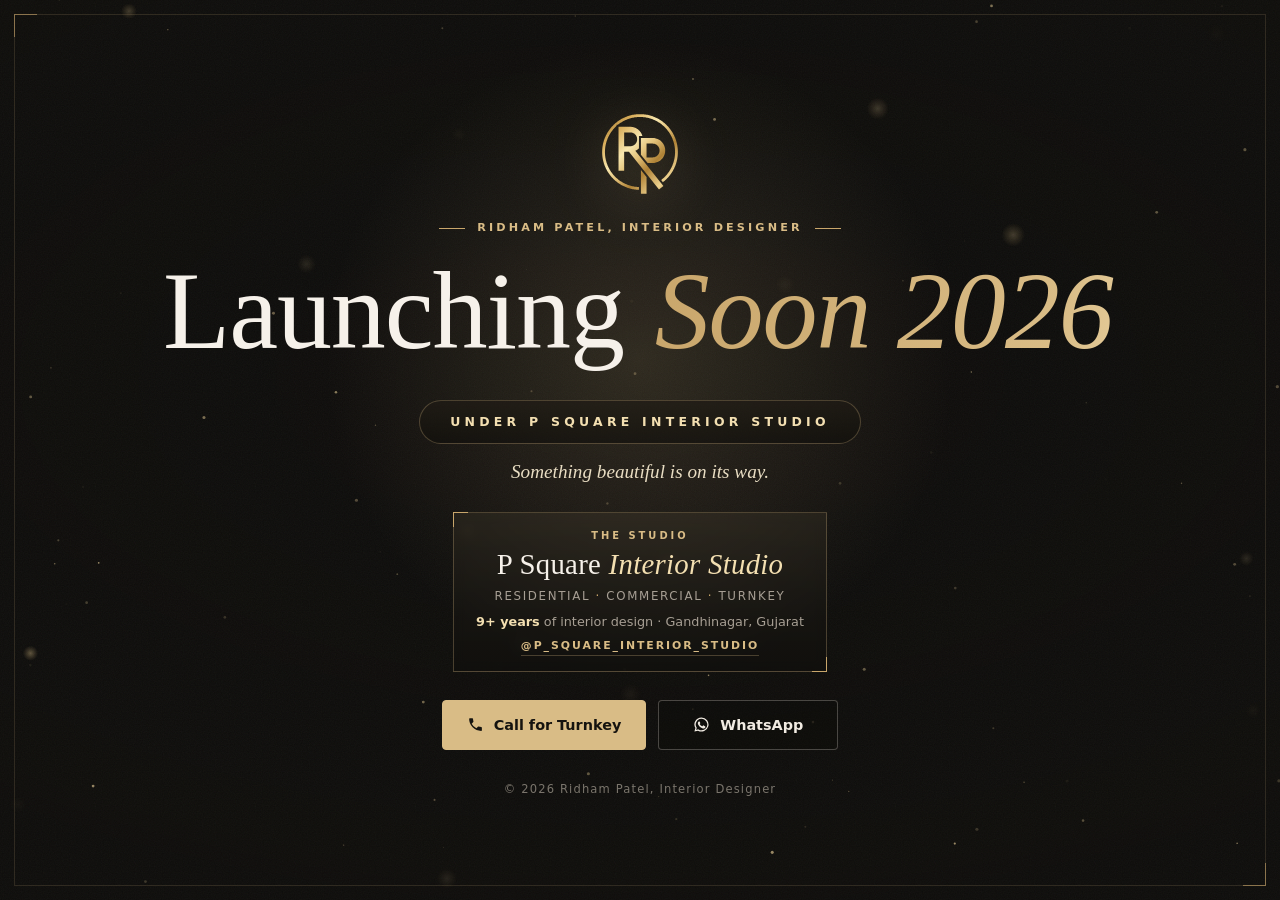
==== launch/index.html @ 62fd5d68 "Launching page: more robust background music start on first touch (muted autoplay, unmute on first g" ====
<!doctype html>
<html lang="en" data-rp-cover>
<head>
<meta charset="utf-8">
<meta name="viewport" content="width=device-width, initial-scale=1, viewport-fit=cover">
<meta name="robots" content="noindex, nofollow, noarchive">
<title>Launching Soon 2026 · Ridham Patel, Interior Designer</title>
<meta name="description" content="Launching Soon 2026: Ridham Patel, Interior Designer, under P Square Interior Studio.">
<meta name="theme-color" content="#0E0D0B">
<link rel="icon" href="/favicon.svg?v=3" type="image/svg+xml">
<link rel="apple-touch-icon" href="/apple-touch-icon.png?v=3">
<link rel="preload" href="/assets/fonts/CormorantGaramond-normal-500.woff2" as="font" type="font/woff2" crossorigin>
<link rel="preload" href="/assets/fonts/Manrope-normal-400-700.woff2" as="font" type="font/woff2" crossorigin>
<style>
/* Ridham Patel Interior Designer — launch screen (countdown + cinematic reveal). Built from cover_template.html by build_private.py. */
@font-face{font-family:"Cormorant";src:url(/assets/fonts/CormorantGaramond-normal-500.woff2) format("woff2");font-weight:500 700;font-display:swap}
@font-face{font-family:"Cormorant";src:url(/assets/fonts/CormorantGaramond-italic-500.woff2) format("woff2");font-weight:500;font-style:italic;font-display:swap}
@font-face{font-family:"Manrope";src:url(/assets/fonts/Manrope-normal-400-700.woff2) format("woff2");font-weight:400 700;font-display:swap}
:root{--bg:#0E0D0B;--ink:#F1EBE2;--ink2:#A79F94;--gold:#D9BC86;--gold2:#C9A66B;--gold3:#F3DFB1;--line:rgba(217,188,134,.28);--serif:"Cormorant",Georgia,serif;--sans:"Manrope",system-ui,-apple-system,"Segoe UI",Roboto,sans-serif;--ease:cubic-bezier(.2,.7,.2,1);--cur:cubic-bezier(.76,0,.24,1)}
*{box-sizing:border-box}[hidden]{display:none!important}
html,body{height:100%}
body{margin:0;background:var(--bg);color:var(--ink);font:400 16px/1.6 var(--sans);-webkit-font-smoothing:antialiased;overflow:hidden}
.stage{position:fixed;inset:0;overflow:hidden;display:grid;place-items:center;text-align:center}
/* background film: interior footage, dimmed during the countdown, full brightness at the reveal */
.bgv{position:absolute;inset:-2%;z-index:0;background:#0E0D0B url(/bg.jpg?v=b2) center/cover no-repeat;opacity:.34;transform:scale(1.08);transition:opacity 1.2s var(--ease),transform 3.4s var(--ease)}
.bgv video{width:100%;height:100%;object-fit:cover;display:block}
.veil{position:absolute;inset:0;z-index:1;background:radial-gradient(120% 85% at 50% 42%,rgba(14,13,11,.55) 0%,rgba(14,13,11,.86) 58%,#0E0D0B 100%);transition:opacity 1.1s var(--ease)}
.glow{position:absolute;left:50%;top:40%;width:720px;height:720px;margin:-360px 0 0 -360px;z-index:1;border-radius:50%;background:radial-gradient(circle,rgba(217,188,134,.16),transparent 62%);animation:breathe 7s ease-in-out infinite;pointer-events:none;transition:opacity .8s}
#dust{position:absolute;inset:0;width:100%;height:100%;z-index:2;pointer-events:none;transition:opacity .8s}
.grain{position:absolute;inset:-50%;z-index:2;opacity:.05;pointer-events:none;background-image:url("data:image/svg+xml,%3Csvg xmlns='http://www.w3.org/2000/svg' width='160' height='160'%3E%3Cfilter id='n'%3E%3CfeTurbulence type='fractalNoise' baseFrequency='.85' numOctaves='2' stitchTiles='stitch'/%3E%3C/filter%3E%3Crect width='100%25' height='100%25' filter='url(%23n)'/%3E%3C/svg%3E");animation:gr 1.2s steps(4) infinite}
.frame{position:absolute;inset:14px;z-index:3;border:1px solid rgba(217,188,134,.15);pointer-events:none;transition:opacity .8s}
.frame::before,.frame::after{content:"";position:absolute;width:22px;height:22px;border:1px solid var(--gold2);opacity:.6}
.frame::before{left:-1px;top:-1px;border-right:0;border-bottom:0}.frame::after{right:-1px;bottom:-1px;border-left:0;border-top:0}
.in{position:relative;z-index:4;width:min(980px,100% - 40px);max-height:100%;overflow:auto;scrollbar-width:none;padding:44px 0 calc(28px + env(safe-area-inset-bottom));display:flex;flex-direction:column;align-items:center;transition:opacity .9s var(--ease),transform 1.2s var(--ease)}
.in::-webkit-scrollbar{display:none}
.mark{width:92px;height:92px;overflow:visible;filter:drop-shadow(0 10px 30px rgba(217,188,134,.35));animation:markIn 1.4s var(--ease) both,float 6s ease-in-out 1.4s infinite}

.eyebrow{margin:22px 0 0;font:600 .7rem/1.4 var(--sans);letter-spacing:.28em;text-transform:uppercase;color:var(--gold);display:flex;align-items:center;justify-content:center;gap:12px;animation:up 1s var(--ease) .2s both}
.eyebrow::before,.eyebrow::after{content:"";width:26px;height:1px;background:var(--gold2);flex:none}
h1{margin:22px 0 0;font:500 clamp(3.2rem,8.6vw,7rem)/.98 var(--serif);letter-spacing:-.01em;color:#F6F1EA;animation:up 1.1s var(--ease) .32s both}
h1 em{display:inline-block;font-style:italic;background:linear-gradient(100deg,var(--gold2) 0%,var(--gold) 40%,var(--gold3) 55%,var(--gold) 70%);-webkit-background-clip:text;background-clip:text;color:transparent;background-size:220% 100%;animation:sheen 6s ease-in-out infinite;padding:0 .04em .06em}
.label{margin:28px 0 0;font:600 .72rem/1.4 var(--sans);letter-spacing:.3em;text-transform:uppercase;color:var(--gold);animation:up 1s var(--ease) .48s both}
/* "after Diwali" pill (no date yet) */
.soon{position:relative;margin:28px 0 0;padding:15px 30px 14px;border:1px solid var(--line);border-radius:999px;background:linear-gradient(180deg,rgba(32,28,22,.7),rgba(16,14,11,.6));font:600 .78rem/1 var(--sans);letter-spacing:.34em;text-transform:uppercase;color:var(--gold3);overflow:hidden;animation:up 1s var(--ease) .48s both;box-shadow:0 24px 50px -28px rgba(0,0,0,.9)}
.soon::after{content:"";position:absolute;inset:0;background:linear-gradient(115deg,transparent 35%,rgba(243,223,177,.16) 50%,transparent 65%);transform:translateX(-100%);animation:shine 4.5s ease-in-out infinite}
.soon b{font-weight:600;color:var(--gold3)}
/* timer */
.timer{display:flex;align-items:flex-start;justify-content:center;gap:clamp(8px,1.6vw,18px);margin-top:16px;animation:up 1.1s var(--ease) .58s both}
.tu{position:relative;width:clamp(72px,11vw,138px);padding:clamp(14px,2vw,22px) 0 clamp(11px,1.5vw,16px);border-radius:clamp(12px,1.8vw,20px);border:1px solid var(--line);background:linear-gradient(180deg,rgba(34,30,24,.78),rgba(14,13,11,.7));box-shadow:inset 0 1px 0 rgba(255,255,255,.05),0 30px 60px -30px rgba(0,0,0,.9);overflow:hidden;transition:border-color .5s,box-shadow .5s;-webkit-backdrop-filter:blur(6px);backdrop-filter:blur(6px)}
.tu::before{content:"";position:absolute;left:0;right:0;top:50%;height:1px;background:rgba(0,0,0,.45)}
.tu::after{content:"";position:absolute;inset:0;background:linear-gradient(115deg,transparent 35%,rgba(243,223,177,.10) 50%,transparent 65%);transform:translateX(-100%);animation:shine 5s ease-in-out infinite}
.tu:nth-child(3)::after{animation-delay:.4s}.tu:nth-child(5)::after{animation-delay:.8s}.tu:nth-child(7)::after{animation-delay:1.2s}
.tv{display:block;font:500 clamp(40px,6.6vw,88px)/1 var(--serif);font-variant-numeric:lining-nums tabular-nums;background:linear-gradient(180deg,#F7EBD0,var(--gold) 78%);-webkit-background-clip:text;background-clip:text;color:transparent}
.tv.tick{animation:tick .55s var(--ease)}
.tl{display:block;margin-top:9px;font:600 clamp(9.5px,1vw,11px)/1 var(--sans);letter-spacing:.26em;text-transform:uppercase;color:var(--ink2)}
.tsep{font:500 clamp(30px,5vw,60px)/1 var(--serif);color:var(--gold);opacity:.6;padding-top:clamp(16px,2.3vw,26px);animation:blink 1s steps(2,start) infinite}
.date{margin:20px 0 0;font-size:.92rem;color:var(--ink2);min-height:1.4em;animation:up 1s var(--ease) .74s both}
.note{margin:14px auto 0;max-width:30em;font:italic 500 1.2rem/1.45 var(--serif);color:#E9DDC3;opacity:.88;text-wrap:balance;animation:up 1s var(--ease) .84s both}
.cta{display:flex;flex-wrap:wrap;gap:12px;justify-content:center;margin-top:28px;animation:up 1s var(--ease) .96s both}
.btn{display:inline-flex;align-items:center;justify-content:center;gap:10px;height:50px;padding:0 24px;border-radius:4px;border:1px solid var(--gold);background:var(--gold);color:#15130F;font:600 .9rem/1 var(--sans);text-decoration:none;transition:transform .35s var(--ease),background .35s var(--ease),color .35s var(--ease),border-color .35s var(--ease);min-width:180px;white-space:nowrap}
.btn svg{width:17px;height:17px;fill:currentColor;flex:none}
.btn:hover{background:#F1EBE2;border-color:#F1EBE2;transform:translateY(-2px)}
.btn--ghost{background:rgba(14,13,11,.35);color:var(--ink);border-color:rgba(241,235,226,.26)}.btn--ghost:hover{background:rgba(14,13,11,.35);color:var(--gold);border-color:var(--gold)}
.foot{margin-top:30px;font-size:.72rem;letter-spacing:.1em;color:rgba(167,159,148,.7);animation:up 1s var(--ease) 1.08s both}
/* reveal title over the film */
.rt{position:absolute;inset:0;z-index:5;display:grid;place-items:center;align-content:center;gap:14px;pointer-events:none;opacity:0;transition:opacity 1s var(--ease);background:radial-gradient(70% 45% at 50% 50%,rgba(10,9,7,.6),rgba(10,9,7,.2) 70%,rgba(10,9,7,.4) 100%)}
.rt .rt-e{font:600 .8rem/1 var(--sans);letter-spacing:.42em;text-transform:uppercase;color:var(--gold3);text-shadow:0 2px 18px rgba(0,0,0,.7);transform:translateY(10px);transition:transform 1.4s var(--ease)}
.rt .rt-h{font:500 clamp(2.8rem,8vw,6.4rem)/1 var(--serif);color:#FBF7F0;text-shadow:0 6px 40px rgba(0,0,0,.65);letter-spacing:.005em;transform:translateY(16px) scale(.98);transition:transform 1.6s var(--ease)}
.rt .rt-h em{font-style:italic;color:var(--gold3);display:block;margin-top:.06em}
.rt .rt-h{text-align:center;max-width:94vw}
.rt .rt-l{width:0;height:1px;background:linear-gradient(90deg,transparent,var(--gold3),transparent);transition:width 1.4s var(--ease) .2s}
/* curtains (close over the film, then open again on the full site) */
.cur{position:absolute;left:0;right:0;height:50.5%;z-index:8;background:radial-gradient(1100px 700px at 50% 100%,rgba(48,40,28,.55),transparent 70%),var(--bg);transition:transform 1.1s var(--cur)}
.c-top{top:0;transform:translateY(-101%)}
.c-bot{bottom:0;transform:translateY(101%);background:radial-gradient(1100px 700px at 50% 0%,rgba(48,40,28,.55),transparent 70%),var(--bg)}
.c-top::after,.c-bot::before{content:"";position:absolute;left:0;right:0;height:1px;background:linear-gradient(90deg,transparent,var(--gold),transparent);opacity:0;transition:opacity .5s .6s}
.c-top::after{bottom:0}.c-bot::before{top:0}
/* ---- reveal sequence: opening -> play -> close -> (navigate) ---- */
.opening .tu{border-color:var(--gold);box-shadow:0 0 40px -6px rgba(217,188,134,.7)}
.opening .mark{animation:flare 1.1s var(--ease) forwards}
.opening .soon{border-color:var(--gold);box-shadow:0 0 40px -6px rgba(217,188,134,.7)}
.play .in{opacity:0;transform:scale(1.1)}
.play .veil{opacity:0}
.play .glow,.play #dust,.play .frame{opacity:0}
.play .bgv{opacity:.9;transform:scale(1)}
.play .rt{opacity:1;transition-delay:.55s}
.play .rt .rt-e,.play .rt .rt-h{transform:none}
.play .rt .rt-l{width:min(260px,50vw)}
.close .c-top,.close .c-bot{transform:none}
.close .c-top::after,.close .c-bot::before{opacity:1}
@keyframes up{from{opacity:0;transform:translateY(22px)}to{opacity:1;transform:none}}
@keyframes markIn{from{opacity:0;transform:translateY(-18px) scale(.82)}to{opacity:1;transform:none}}
@keyframes float{0%,100%{transform:translateY(0)}50%{transform:translateY(-6px)}}
@keyframes flare{50%{transform:scale(1.25);filter:drop-shadow(0 0 40px rgba(243,223,177,.95))}100%{transform:scale(1.12);filter:drop-shadow(0 0 60px rgba(243,223,177,1))}}
@keyframes tick{0%{transform:translateY(-30%);opacity:.3;filter:blur(2px)}60%{opacity:1;filter:none}100%{transform:none}}
@keyframes shine{0%,60%{transform:translateX(-100%)}100%{transform:translateX(100%)}}
@keyframes blink{to{opacity:.15}}
@keyframes sheen{0%,100%{background-position:0% 0}50%{background-position:100% 0}}
@keyframes breathe{0%,100%{opacity:.75;transform:scale(1)}50%{opacity:1;transform:scale(1.08)}}
@keyframes gr{25%{transform:translate(-3%,2%)}50%{transform:translate(2%,-3%)}75%{transform:translate(-2%,-1%)}}
:focus-visible{outline:2px solid var(--gold);outline-offset:3px}
@media (max-width:560px){
  .frame{inset:10px}.in{width:calc(100% - 32px);padding-top:34px}
  .mark{width:76px;height:76px}
  .eyebrow{margin-top:18px;font-size:.6rem;letter-spacing:.2em}
  h1{margin-top:16px}
  .label{margin-top:22px;font-size:.62rem;letter-spacing:.24em}
  .soon{margin-top:22px;padding:13px 22px 12px;font-size:.7rem;letter-spacing:.28em}
  .tsep{display:none}.timer{gap:8px;margin-top:14px}.tu{width:calc((100vw - 64px)/4);max-width:92px}.tl{letter-spacing:.14em}
  .date{font-size:.82rem;margin-top:16px}
  .note{font-size:1.06rem;max-width:22em}
  .cta{gap:10px;margin-top:22px;width:100%}
  .btn{flex:1 1 0;min-width:0;max-width:200px;height:48px;padding:0 12px;font-size:.8rem;gap:8px}
  .foot{margin-top:22px}
  .glow{width:520px;height:520px;margin:-260px 0 0 -260px}
}
@media (max-width:420px){.eyebrow::before,.eyebrow::after{display:none}}
@media (max-height:700px){.in{padding-top:24px}.mark{width:62px;height:62px}.eyebrow{margin-top:14px}h1{margin-top:12px}.label,.soon{margin-top:16px}.date{margin-top:12px}.note{margin-top:10px}.cta{margin-top:16px}.foot{margin-top:14px}}
@media (prefers-reduced-motion:reduce){*{animation:none!important}.bgv,.in,.veil,.rt,.cur{transition-duration:.01s!important}#dust{display:none}}
.psq{margin:26px auto 0;max-width:min(92vw,520px);padding:16px 22px 14px;border:1px solid var(--line);background:linear-gradient(180deg,rgba(217,188,134,.07),rgba(14,13,11,.35));backdrop-filter:blur(6px);-webkit-backdrop-filter:blur(6px);text-align:center;position:relative;animation:up 1s var(--ease) .9s both}
.psq::before,.psq::after{content:"";position:absolute;width:14px;height:14px;border:1px solid var(--gold2)}.psq::before{top:-1px;left:-1px;border-right:0;border-bottom:0}.psq::after{bottom:-1px;right:-1px;border-left:0;border-top:0}
.psq-k{margin:0;font:600 .62rem/1.4 var(--sans);letter-spacing:.3em;text-transform:uppercase;color:var(--gold)}
.psq-n{margin:6px 0 0;font:500 clamp(1.35rem,4.6vw,1.8rem)/1.1 var(--serif);color:#F6F1EA;letter-spacing:.01em}.psq-n em{font-style:italic;color:var(--gold3)}
.psq-l{margin:8px 0 0;font:500 .74rem/1.5 var(--sans);letter-spacing:.14em;text-transform:uppercase;color:var(--ink2)}.psq-l i{font-style:normal;color:var(--gold2);padding:0 .45em}
.psq-s{margin:6px 0 0;font:400 .8rem/1.5 var(--sans);color:var(--ink2)}.psq-s b{color:var(--gold3);font-weight:600}
.psq-a{display:inline-block;margin-top:8px;font:600 .68rem/1 var(--sans);letter-spacing:.18em;text-transform:uppercase;color:var(--gold);text-decoration:none;border-bottom:1px solid var(--line);padding-bottom:3px}.psq-a:hover{color:var(--gold3);border-color:var(--gold)}
@media (max-height:760px){.psq{margin-top:16px;padding:12px 18px 10px}.psq-s{display:none}}
</style>
</head>
<body>
<div class="stage" id="stage">
  <div class="bgv" aria-hidden="true"><video id="film" muted playsinline webkit-playsinline loop autoplay preload="auto" poster="/bg.jpg?v=b2" src="/bg.mp4?v=b2"></video></div>
  <div class="veil" aria-hidden="true"></div>
  <div class="glow" aria-hidden="true"></div>
  <canvas id="dust" aria-hidden="true"></canvas>
  <i class="grain" aria-hidden="true"></i>
  <div class="frame" aria-hidden="true"></div>
  <main class="in" id="in">
    <svg class="mark rp2" viewBox="-6 -6 212 212" role="img" aria-label="Ridham Patel, Interior Designer logo"><defs><linearGradient id="rpg-cd" gradientUnits="userSpaceOnUse" x1="10" y1="10" x2="190" y2="190"><stop offset="0" style="stop-color:var(--lg0,#8C6420)"/><stop offset=".22" style="stop-color:var(--lg1,#D9AE5C)"/><stop offset=".40" style="stop-color:var(--lg2,#F8E7AE)"/><stop offset=".52" style="stop-color:var(--lg3,#E3C27A)"/><stop offset=".66" style="stop-color:var(--lg4,#AF8236)"/><stop offset=".84" style="stop-color:var(--lg5,#EDD18E)"/><stop offset="1" style="stop-color:var(--lg6,#9A6F2A)"/></linearGradient></defs><path style="fill:url(#rpg-cd);stroke:none" d="M187.14 95.72 L187.01 93.58 L186.83 91.45 L186.59 89.32 L186.31 87.20 L185.97 85.08 L185.57 82.98 L185.13 80.88 L184.64 78.80 L184.09 76.73 L183.49 74.67 L182.85 72.63 L182.15 70.61 L181.40 68.60 L180.61 66.61 L179.76 64.64 L178.87 62.70 L177.93 60.77 L176.95 58.87 L175.92 56.99 L174.84 55.14 L173.71 53.32 L172.55 51.53 L171.33 49.76 L170.08 48.03 L168.78 46.32 L167.45 44.65 L166.07 43.01 L164.65 41.41 L163.19 39.84 L161.70 38.30 L160.16 36.81 L158.59 35.35 L156.99 33.93 L155.35 32.55 L153.68 31.22 L151.97 29.92 L150.24 28.67 L148.47 27.45 L146.68 26.29 L144.86 25.16 L143.01 24.08 L141.13 23.05 L139.23 22.07 L137.30 21.13 L135.36 20.24 L133.39 19.39 L131.40 18.60 L129.39 17.85 L127.37 17.15 L125.33 16.51 L123.27 15.91 L121.20 15.36 L119.12 14.87 L117.02 14.43 L114.92 14.03 L112.80 13.69 L110.68 13.41 L108.55 13.17 L106.42 12.99 L104.28 12.86 L102.14 12.78 L100.00 12.75 L97.86 12.78 L95.72 12.86 L93.58 12.99 L91.45 13.17 L89.32 13.41 L87.20 13.69 L85.08 14.03 L82.98 14.43 L80.88 14.87 L78.80 15.36 L76.73 15.91 L74.67 16.51 L72.63 17.15 L70.61 17.85 L68.60 18.60 L66.61 19.39 L64.64 20.24 L62.70 21.13 L60.77 22.07 L58.87 23.05 L56.99 24.08 L55.14 25.16 L53.32 26.29 L51.53 27.45 L49.76 28.67 L48.03 29.92 L46.32 31.22 L44.65 32.55 L43.01 33.93 L41.41 35.35 L39.84 36.81 L38.30 38.30 L36.81 39.84 L35.35 41.41 L33.93 43.01 L32.55 44.65 L31.22 46.32 L29.92 48.03 L28.67 49.76 L27.45 51.53 L26.29 53.32 L25.16 55.14 L24.08 56.99 L23.05 58.87 L22.07 60.77 L21.13 62.70 L20.24 64.64 L19.39 66.61 L18.60 68.60 L17.85 70.61 L17.15 72.63 L16.51 74.67 L15.91 76.73 L15.36 78.80 L14.87 80.88 L14.43 82.98 L14.03 85.08 L13.69 87.20 L13.41 89.32 L13.17 91.45 L12.99 93.58 L12.86 95.72 L12.78 97.86 L12.75 100.00 L12.78 102.14 L12.86 104.28 L12.99 106.42 L13.17 108.55 L13.41 110.68 L13.69 112.80 L14.03 114.92 L14.43 117.02 L14.87 119.12 L15.36 121.20 L15.91 123.27 L16.51 125.33 L17.15 127.37 L17.85 129.39 L18.60 131.40 L19.39 133.39 L20.24 135.36 L21.13 137.30 L22.07 139.23 L23.05 141.13 L24.08 143.01 L25.16 144.86 L26.29 146.68 L27.45 148.47 L28.67 150.24 L29.92 151.97 L31.22 153.68 L32.55 155.35 L33.93 156.99 L35.35 158.59 L36.81 160.16 L38.30 161.70 L39.84 163.19 L41.41 164.65 L43.01 166.07 L44.65 167.45 L46.32 168.78 L48.03 170.08 L49.76 171.33 L51.53 172.55 L53.32 173.71 L55.14 174.84 L56.99 175.92 L58.87 176.95 L60.77 177.93 L62.70 178.87 L64.64 179.76 L66.61 180.61 L68.60 181.40 L70.61 182.15 L72.63 182.85 L74.67 183.49 L76.73 184.09 L78.80 184.64 L80.88 185.13 L82.98 185.57 L85.08 185.97 L87.20 186.31 L89.32 186.59 L91.45 186.83 L93.58 187.01 L95.72 187.14 L97.60 187.21 L97.60 180.71 L96.04 180.65 L94.06 180.53 L92.09 180.36 L90.12 180.14 L88.15 179.88 L86.19 179.56 L84.25 179.20 L82.31 178.79 L80.38 178.33 L78.46 177.82 L76.56 177.27 L74.67 176.67 L72.80 176.03 L70.94 175.34 L69.10 174.60 L67.28 173.82 L65.47 173.00 L63.69 172.13 L61.93 171.22 L60.20 170.26 L58.49 169.26 L56.80 168.22 L55.14 167.14 L53.50 166.02 L51.90 164.86 L50.32 163.66 L48.77 162.42 L47.26 161.14 L45.77 159.83 L44.32 158.48 L42.90 157.10 L41.52 155.68 L40.17 154.23 L38.86 152.74 L37.58 151.23 L36.34 149.68 L35.14 148.10 L33.98 146.50 L32.86 144.86 L31.78 143.20 L30.74 141.51 L29.74 139.80 L28.78 138.07 L27.87 136.31 L27.00 134.53 L26.18 132.72 L25.40 130.90 L24.66 129.06 L23.97 127.20 L23.33 125.33 L22.73 123.44 L22.18 121.54 L21.67 119.62 L21.21 117.69 L20.80 115.75 L20.44 113.81 L20.12 111.85 L19.86 109.88 L19.64 107.91 L19.47 105.94 L19.35 103.96 L19.27 101.98 L19.25 100.00 L19.27 98.02 L19.35 96.04 L19.47 94.06 L19.64 92.09 L19.86 90.12 L20.12 88.15 L20.44 86.19 L20.80 84.25 L21.21 82.31 L21.67 80.38 L22.18 78.46 L22.73 76.56 L23.33 74.67 L23.97 72.80 L24.66 70.94 L25.40 69.10 L26.18 67.28 L27.00 65.47 L27.87 63.69 L28.78 61.93 L29.74 60.20 L30.74 58.49 L31.78 56.80 L32.86 55.14 L33.98 53.50 L35.14 51.90 L36.34 50.32 L37.58 48.77 L38.86 47.26 L40.17 45.77 L41.52 44.32 L42.90 42.90 L44.32 41.52 L45.77 40.17 L46.00 39.97 L46.00 37.40 L49.00 37.40 L50.32 36.34 L51.90 35.14 L53.50 33.98 L55.14 32.86 L56.80 31.78 L58.49 30.74 L60.20 29.74 L61.93 28.78 L63.69 27.87 L65.47 27.00 L67.28 26.18 L69.10 25.40 L70.94 24.66 L72.80 23.97 L74.67 23.33 L76.56 22.73 L78.46 22.18 L80.38 21.67 L82.31 21.21 L84.25 20.80 L86.19 20.44 L88.15 20.12 L90.12 19.86 L92.09 19.64 L94.06 19.47 L96.04 19.35 L98.02 19.27 L100.00 19.25 L101.98 19.27 L103.96 19.35 L105.94 19.47 L107.91 19.64 L109.88 19.86 L111.85 20.12 L113.81 20.44 L115.75 20.80 L117.69 21.21 L119.62 21.67 L121.54 22.18 L123.44 22.73 L125.33 23.33 L127.20 23.97 L129.06 24.66 L130.90 25.40 L132.72 26.18 L134.53 27.00 L136.31 27.87 L138.07 28.78 L139.80 29.74 L141.51 30.74 L143.20 31.78 L144.86 32.86 L146.50 33.98 L148.10 35.14 L149.68 36.34 L151.23 37.58 L152.74 38.86 L154.23 40.17 L155.68 41.52 L157.10 42.90 L158.48 44.32 L159.83 45.77 L161.14 47.26 L162.42 48.77 L163.66 50.32 L164.86 51.90 L166.02 53.50 L167.14 55.14 L168.22 56.80 L169.26 58.49 L170.26 60.20 L171.22 61.93 L172.13 63.69 L173.00 65.47 L173.82 67.28 L174.60 69.10 L175.34 70.94 L176.03 72.80 L176.67 74.67 L177.27 76.56 L177.82 78.46 L178.33 80.38 L178.79 82.31 L179.20 84.25 L179.56 86.19 L179.88 88.15 L180.14 90.12 L180.36 92.09 L180.53 94.06 L180.65 96.04 L180.73 98.02 L180.75 100.00 L180.73 101.98 L180.65 103.96 L180.53 105.94 L180.36 107.91 L180.14 109.88 L179.88 111.85 L179.56 113.81 L179.20 115.75 L178.79 117.69 L178.33 119.62 L177.82 121.54 L177.27 123.44 L176.67 125.33 L176.03 127.20 L175.34 129.06 L174.60 130.90 L173.82 132.72 L173.00 134.53 L172.13 136.31 L171.22 138.07 L170.26 139.80 L169.26 141.51 L168.22 143.20 L167.14 144.86 L166.02 146.50 L164.86 148.10 L163.66 149.68 L162.42 151.23 L161.14 152.74 L159.83 154.23 L158.48 155.68 L157.10 157.10 L155.68 158.48 L154.23 159.83 L152.74 161.14 L151.23 162.42 L149.68 163.66 L148.73 164.38 L152.80 169.46 L153.68 168.78 L155.35 167.45 L156.99 166.07 L158.59 164.65 L160.16 163.19 L161.70 161.70 L163.19 160.16 L164.65 158.59 L166.07 156.99 L167.45 155.35 L168.78 153.68 L170.08 151.97 L171.33 150.24 L172.55 148.47 L173.71 146.68 L174.84 144.86 L175.92 143.01 L176.95 141.13 L177.93 139.23 L178.87 137.30 L179.76 135.36 L180.61 133.39 L181.40 131.40 L182.15 129.39 L182.85 127.37 L183.49 125.33 L184.09 123.27 L184.64 121.20 L185.13 119.12 L185.57 117.02 L185.97 114.92 L186.31 112.80 L186.59 110.68 L186.83 108.55 L187.01 106.42 L187.14 104.28 L187.22 102.14 L187.25 100.00 L187.22 97.86Z"/><path style="fill:url(#rpg-cd);stroke:none" d="M133.01 125.18 L134.87 124.87 L136.71 124.44 L138.52 123.89 L140.29 123.23 L142.01 122.45 L143.67 121.56 L145.28 120.56 L146.81 119.46 L148.27 118.26 L149.65 116.97 L150.94 115.59 L152.14 114.13 L153.24 112.60 L154.24 110.99 L155.13 109.33 L155.91 107.61 L156.57 105.84 L157.12 104.03 L157.55 102.19 L157.86 100.33 L158.04 98.45 L158.10 96.56 L158.04 94.67 L157.86 92.79 L157.55 90.93 L157.12 89.09 L156.57 87.28 L155.91 85.51 L155.13 83.79 L154.24 82.13 L153.24 80.52 L152.14 78.99 L150.94 77.53 L149.65 76.15 L148.27 74.86 L146.81 73.66 L145.28 72.56 L143.67 71.56 L142.01 70.67 L140.29 69.89 L138.52 69.23 L136.71 68.68 L134.87 68.25 L133.01 67.94 L131.13 67.76 L129.35 67.70 L115.10 67.70 L108.60 67.70 L102.10 67.70 L102.10 106.09 L117.57 125.42 L129.35 125.42 L131.13 125.36ZM132.33 81.01 L133.34 81.24 L134.34 81.54 L135.31 81.91 L136.25 82.34 L137.17 82.83 L138.05 83.38 L138.89 83.98 L139.69 84.64 L140.45 85.35 L141.16 86.11 L141.82 86.91 L142.42 87.75 L142.97 88.63 L143.46 89.55 L143.89 90.49 L144.26 91.46 L144.56 92.46 L144.79 93.47 L144.96 94.49 L145.06 95.52 L145.10 96.56 L145.06 97.60 L144.96 98.63 L144.79 99.65 L144.56 100.66 L144.26 101.66 L143.89 102.63 L143.46 103.57 L142.97 104.49 L142.42 105.37 L141.82 106.21 L141.16 107.01 L140.45 107.77 L139.69 108.48 L138.89 109.14 L138.05 109.74 L137.17 110.29 L136.25 110.78 L135.31 111.21 L134.34 111.58 L133.34 111.88 L132.33 112.11 L131.31 112.28 L130.28 112.38 L129.13 112.42 L115.10 112.42 L115.10 80.70 L129.13 80.70 L130.28 80.74 L131.31 80.84ZM93.68 94.76 L95.21 93.66 L96.67 92.46 L97.60 91.59 L97.60 63.20 L105.49 63.20 L104.97 61.48 L104.31 59.71 L103.53 57.99 L102.64 56.33 L101.64 54.72 L100.54 53.19 L99.34 51.73 L98.05 50.35 L96.67 49.06 L95.21 47.86 L93.68 46.76 L92.07 45.76 L90.41 44.87 L88.69 44.09 L86.92 43.43 L85.11 42.88 L83.27 42.45 L81.41 42.14 L79.53 41.96 L77.75 41.90 L50.50 41.90 L50.50 143.00 L63.50 143.00 L63.50 99.62 L74.52 99.62 L143.78 186.20 L153.93 178.08 L89.22 97.19 L90.41 96.65 L92.07 95.76ZM80.73 55.21 L81.74 55.44 L82.74 55.74 L83.71 56.11 L84.65 56.54 L85.57 57.03 L86.45 57.58 L87.29 58.18 L88.09 58.84 L88.85 59.55 L89.56 60.31 L90.22 61.11 L90.82 61.95 L91.37 62.83 L91.86 63.75 L92.29 64.69 L92.66 65.66 L92.96 66.66 L93.19 67.67 L93.36 68.69 L93.46 69.72 L93.50 70.76 L93.46 71.80 L93.36 72.83 L93.19 73.85 L92.96 74.86 L92.66 75.86 L92.29 76.83 L91.86 77.77 L91.37 78.69 L90.82 79.57 L90.22 80.41 L89.56 81.21 L88.85 81.97 L88.09 82.68 L87.29 83.34 L86.45 83.94 L85.57 84.49 L84.65 84.98 L83.71 85.41 L82.74 85.78 L81.74 86.08 L80.73 86.31 L79.71 86.48 L78.68 86.58 L77.53 86.62 L63.50 86.62 L63.50 54.90 L77.53 54.90 L78.68 54.94 L79.71 55.04ZM115.10 157.55 L102.10 141.30 L102.10 196.00 L115.10 196.00Z"/></svg>
    <p class="eyebrow">Ridham Patel, Interior Designer</p>
    <h1>Launching <em>Soon 2026</em></h1>
    <p class="soon" id="soon">Under <b>P Square Interior Studio</b></p>
    <p class="label" id="label" hidden>The new portfolio opens in</p>
    <div class="timer" id="timer" role="timer" aria-live="off" hidden>
      <div class="tu"><span class="tv" data-u="d">00</span><span class="tl">Days</span></div>
      <span class="tsep" aria-hidden="true">:</span>
      <div class="tu"><span class="tv" data-u="h">00</span><span class="tl">Hours</span></div>
      <span class="tsep" aria-hidden="true">:</span>
      <div class="tu"><span class="tv" data-u="m">00</span><span class="tl">Minutes</span></div>
      <span class="tsep" aria-hidden="true">:</span>
      <div class="tu"><span class="tv" data-u="s">00</span><span class="tl">Seconds</span></div>
    </div>
    <p class="date" id="date" hidden></p>
    <p class="note" id="note" hidden></p>
    <section class="psq" aria-label="P Square Interior Studio">
      <p class="psq-k">The studio</p>
      <p class="psq-n">P Square <em>Interior Studio</em></p>
      <p class="psq-l">Residential<i>&middot;</i>Commercial<i>&middot;</i>Turnkey</p>
      <p class="psq-s"><b>9+ years</b> of interior design &middot; Gandhinagar, Gujarat</p>
      <a class="psq-a" href="https://www.instagram.com/p_square_interior_studio/" target="_blank" rel="noopener">@p_square_interior_studio</a>
    </section>
    <div class="cta">
      <a class="btn" href="tel:+919978621029"><svg viewBox="0 0 24 24" aria-hidden="true"><path d="M6.6 10.8a15.1 15.1 0 0 0 6.6 6.6l2.2-2.2a1 1 0 0 1 1-.25 11.4 11.4 0 0 0 3.6.57 1 1 0 0 1 1 1V20a1 1 0 0 1-1 1A17 17 0 0 1 3 4a1 1 0 0 1 1-1h3.5a1 1 0 0 1 1 1c0 1.25.2 2.45.57 3.57a1 1 0 0 1-.25 1z"/></svg>Call for Turnkey</a>
      <a class="btn btn--ghost" href="https://wa.me/919978621029?text=Hi%20Ridham%2C%20I%20saw%20your%20portfolio%20and%20would%20like%20a%20free%20consultation%20for%20my%20space." target="_blank" rel="noopener"><svg viewBox="0 0 24 24" aria-hidden="true"><path d="M12 2a10 10 0 0 0-8.6 15.1L2 22l5-1.3A10 10 0 1 0 12 2zm0 18.2a8.2 8.2 0 0 1-4.2-1.2l-.3-.2-3 .8.8-2.9-.2-.3A8.2 8.2 0 1 1 12 20.2zm4.5-6.1c-.2-.1-1.5-.7-1.7-.8s-.4-.1-.6.1-.7.8-.8 1-.3.2-.5.1a6.7 6.7 0 0 1-3.3-2.9c-.3-.4.3-.4.7-1.3.1-.2 0-.3 0-.4l-.8-1.8c-.2-.5-.4-.4-.6-.4h-.5a1 1 0 0 0-.7.3 3 3 0 0 0-.9 2.2 5.1 5.1 0 0 0 1.1 2.7 11.6 11.6 0 0 0 4.5 4c1.7.7 2.3.8 3.2.6a2.7 2.7 0 0 0 1.8-1.2 2.2 2.2 0 0 0 .1-1.3c0-.1-.2-.2-.5-.3z"/></svg>WhatsApp</a>
    </div>
    <p class="foot">© <span id="yr">2026</span> Ridham Patel, Interior Designer</p>
  </main>
  <div class="rt" aria-hidden="true"><span class="rt-e">Launching Soon 2026</span><span class="rt-h">Ridham Patel, <em>Interior Designer</em></span><span class="rt-l"></span></div>
  <div class="cur c-top" aria-hidden="true"></div>
  <div class="cur c-bot" aria-hidden="true"></div>
</div>
<script>
(function(){
"use strict";
/* Settings come from site/assets/js/config.js at build time: LAUNCH_AT (null = no date yet) and LAUNCH_NOTE. */
var MODE="paused",LAUNCH=null,NOTE="Something beautiful is on its way.";
var d=document,root=d.documentElement,stage=d.getElementById("stage"),calm=window.matchMedia&&matchMedia("(prefers-reduced-motion: reduce)").matches;
var q;try{q=new URLSearchParams(location.search)}catch(e){q={get:function(){return null}}}
d.getElementById("yr").textContent=new Date().getFullYear();
if(NOTE){var ne=d.getElementById("note");ne.textContent=NOTE;ne.hidden=false}
var film=d.getElementById("film");
/* v5 mobile/desktop fix: retry play on loadeddata/canplay, a short watchdog and any tap/scroll/key (Low Power Mode, data saver); the poster stays underneath; plays with reduced motion too */
var filmStop=false,filmTries=0,filmDog=0,G=["touchstart","touchend","pointerdown","click","scroll","keydown"];
function playFilm(){if(!film||filmStop||(!film.paused&&film.readyState>2))return;film.muted=true;try{var p=film.play();if(p&&p.catch)p.catch(function(){})}catch(e){}}
function gOff(){G.forEach(function(g){d.removeEventListener(g,playFilm,true);window.removeEventListener(g,playFilm,true)})}
if(film){film.muted=true;film.defaultMuted=true;film.addEventListener("error",function(){filmStop=true;gOff();film.remove()});film.addEventListener("playing",gOff);film.addEventListener("loadeddata",playFilm);film.addEventListener("canplay",playFilm);d.addEventListener("visibilitychange",function(){if(!d.hidden)playFilm()});window.addEventListener("pageshow",playFilm);G.forEach(function(g){d.addEventListener(g,playFilm,{capture:true,passive:true})});window.addEventListener("scroll",playFilm,{capture:true,passive:true});filmDog=setInterval(function(){if(filmStop||++filmTries>20){clearInterval(filmDog);return}playFilm()},1500);playFilm()}
var test=null,target=Date.parse(test||(MODE==="countdown"?LAUNCH:"")),timer=d.getElementById("timer");
function pad(n){return n<10?"0"+n:String(n)}
if(!isNaN(target)){
  d.getElementById("soon").hidden=true;d.getElementById("label").hidden=false;timer.hidden=false;
  var de=d.getElementById("date");
  try{de.textContent=new Intl.DateTimeFormat("en-IN",{timeZone:"Asia/Kolkata",weekday:"long",day:"numeric",month:"long",year:"numeric",hour:"numeric",minute:"2-digit",hour12:true}).format(new Date(target)).replace(/\b(am|pm)\b/,function(m){return m.toUpperCase()})+" IST";de.hidden=false}catch(e){}
  var cells={};[].forEach.call(timer.querySelectorAll(".tv"),function(c){cells[c.getAttribute("data-u")]=c});
  var done=false,iv=0;
  var set=function(u,v){var c=cells[u];if(!c||c.textContent===v)return;c.textContent=v;if(!calm){c.classList.remove("tick");void c.offsetWidth;c.classList.add("tick")}};
  var tick=function(){var left=Math.max(0,target-Date.now()),s=Math.floor(left/1000);
    set("d",pad(Math.floor(s/86400)));set("h",pad(Math.floor(s%86400/3600)));set("m",pad(Math.floor(s%3600/60)));set("s",pad(s%60));
    if(left<=0&&!done){done=true;clearInterval(iv);reveal()}};
  tick();iv=setInterval(tick,250);
}
function sleep(ms){return new Promise(function(r){setTimeout(r,ms)})}
function findSite(){
  
  var n=0;
  function tryOnce(){return fetch("/?_="+Date.now(),{cache:"no-store",credentials:"same-origin"}).then(function(r){return r.text()}).then(function(t){
      if(t.indexOf("data-rp-cover")<0)return "/";
      if(++n>=15)return "/";return sleep(1000).then(tryOnce)}).catch(function(){if(++n>=15)return "/";return sleep(1000).then(tryOnce)})}
  return tryOnce();
}
function reveal(){
  var site=findSite(),f=calm?0.05:1;
  if(film){try{film.currentTime=0;var p=film.play();if(p&&p.catch)p.catch(function(){})}catch(e){}}
  stage.classList.add("opening");
  setTimeout(function(){stage.classList.add("play");
    setTimeout(function(){stage.classList.add("close");
      setTimeout(function(){site.then(function(u){
        try{sessionStorage.setItem("rp_reveal","1")}catch(e){}
        location.replace(u)})},1150*f+80);
    },3300*f);
  },1050*f);
}
window.RP_reveal=reveal; /* used by the QA script */
/* slow gold dust */
if(calm)return;
var c=d.getElementById("dust"),x=c.getContext("2d"),P=[],W,H,dpr=Math.min(window.devicePixelRatio||1,2),run=true;
function size(){W=c.clientWidth;H=c.clientHeight;c.width=W*dpr;c.height=H*dpr;x.setTransform(dpr,0,0,dpr,0,0);
  var n=Math.round(Math.min(100,W*H/11000));P=[];for(var i=0;i<n;i++)P.push(sp(true))}
function sp(any){var big=Math.random()<.12;return{x:Math.random()*W,y:any?Math.random()*H:H+8,r:big?1.8+Math.random()*2.2:.4+Math.random()*1.3,v:.1+Math.random()*.35,a:.2+Math.random()*.55,p:Math.random()*6.28,s:.004+Math.random()*.012,big:big}}
size();addEventListener("resize",size);
d.addEventListener("visibilitychange",function(){run=!d.hidden;if(run)requestAnimationFrame(f)});
function f(){if(!run)return;x.clearRect(0,0,W,H);for(var i=0;i<P.length;i++){var q=P[i];q.y-=q.v;q.p+=q.s;q.x+=Math.sin(q.p)*.22;if(q.y<-8)P[i]=q=sp(false);
  var a=q.a*(.55+.45*Math.sin(q.p*3));
  if(q.big){var g=x.createRadialGradient(q.x,q.y,0,q.x,q.y,q.r*3);g.addColorStop(0,"rgba(232,206,150,"+(a*.5).toFixed(3)+")");g.addColorStop(1,"rgba(201,166,107,0)");x.fillStyle=g;x.beginPath();x.arc(q.x,q.y,q.r*3,0,6.283);x.fill()}
  else{x.fillStyle="rgba(232,206,150,"+a.toFixed(3)+")";x.beginPath();x.arc(q.x,q.y,q.r,0,6.283);x.fill()}}
  requestAnimationFrame(f)}
requestAnimationFrame(f);
})();
</script>
<audio id="bgm" src="bgm.mp3" loop muted autoplay preload="auto" playsinline></audio>
<script>(function(){var a=document.getElementById("bgm");if(!a)return;var V=.55,on=false;a.loop=true;a.muted=true;a.volume=V;
var ev=["pointerdown","pointerup","touchstart","touchend","mousedown","mouseup","click","keydown","wheel"];
function fade(){a.volume=0;var n=0,k=setInterval(function(){n+=40;a.volume=Math.min(V,V*n/1800);if(n>=1800)clearInterval(k)},40)}
function unmute(){if(on)return;a.muted=false;var p=a.paused?a.play():null;var ok=function(){on=true;fade();ev.forEach(function(e){document.removeEventListener(e,unmute,true)})};
 if(p&&p.then)p.then(ok).catch(function(){a.muted=true;a.play().catch(function(){})});else ok()}
function boot(){var p=a.play();if(p&&p.catch)p.catch(function(){})}
ev.forEach(function(e){document.addEventListener(e,unmute,true)});
boot();a.addEventListener("canplay",boot);
document.addEventListener("visibilitychange",function(){if(document.hidden){if(!a.paused)a.pause()}else a.play().catch(function(){})});
})();</script>


</body>
</html>
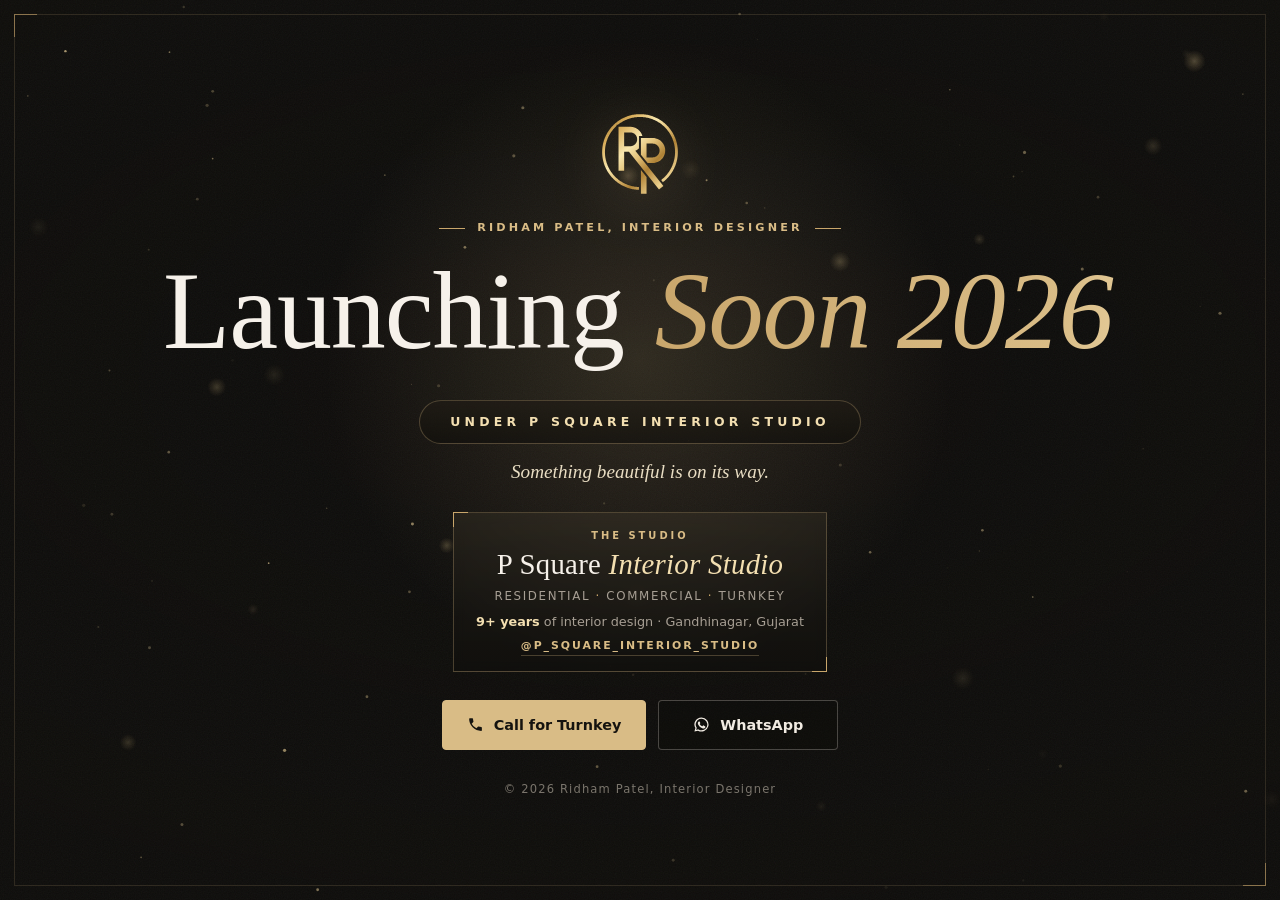
==== commit 7f27cb8e: "Launching page: verify-and-retry sound unlock for iOS Safari" ====
--- a/launch/index.html
+++ b/launch/index.html
@@ -237,15 +237,16 @@
 })();
 </script>
 <audio id="bgm" src="bgm.mp3" loop muted autoplay preload="auto" playsinline></audio>
-<script>(function(){var a=document.getElementById("bgm");if(!a)return;var V=.55,on=false;a.loop=true;a.muted=true;a.volume=V;
-var ev=["pointerdown","pointerup","touchstart","touchend","mousedown","mouseup","click","keydown","wheel"];
-function fade(){a.volume=0;var n=0,k=setInterval(function(){n+=40;a.volume=Math.min(V,V*n/1800);if(n>=1800)clearInterval(k)},40)}
-function unmute(){if(on)return;a.muted=false;var p=a.paused?a.play():null;var ok=function(){on=true;fade();ev.forEach(function(e){document.removeEventListener(e,unmute,true)})};
- if(p&&p.then)p.then(ok).catch(function(){a.muted=true;a.play().catch(function(){})});else ok()}
-function boot(){var p=a.play();if(p&&p.catch)p.catch(function(){})}
+<script>(function(){var a=document.getElementById("bgm");if(!a)return;var V=.55,done=false;a.loop=true;a.muted=true;
+var ev=["pointerup","touchend","click","mouseup","keydown","wheel","pointerdown"];
+function fade(){var n=0;try{a.volume=0}catch(e){}var k=setInterval(function(){n+=40;try{a.volume=Math.min(V,V*n/1800)}catch(e){}if(n>=1800)clearInterval(k)},40)}
+function finish(){if(done)return;done=true;fade();ev.forEach(function(e){document.removeEventListener(e,unmute,true)})}
+function verify(){setTimeout(function(){if(!a.paused&&!a.muted)finish()},400)}
+function unmute(){if(done)return;a.muted=false;var p;try{p=a.play()}catch(e){}if(p&&p.then)p.then(verify).catch(function(){a.muted=true;var q=a.play();if(q&&q.catch)q.catch(function(){})});else verify()}
+function boot(){var p;try{p=a.play()}catch(e){}if(p&&p.catch)p.catch(function(){})}
 ev.forEach(function(e){document.addEventListener(e,unmute,true)});
 boot();a.addEventListener("canplay",boot);
-document.addEventListener("visibilitychange",function(){if(document.hidden){if(!a.paused)a.pause()}else a.play().catch(function(){})});
+document.addEventListener("visibilitychange",function(){if(document.hidden){if(!a.paused)a.pause()}else{var p=a.play();if(p&&p.catch)p.catch(function(){})}});
 })();</script>
 
 
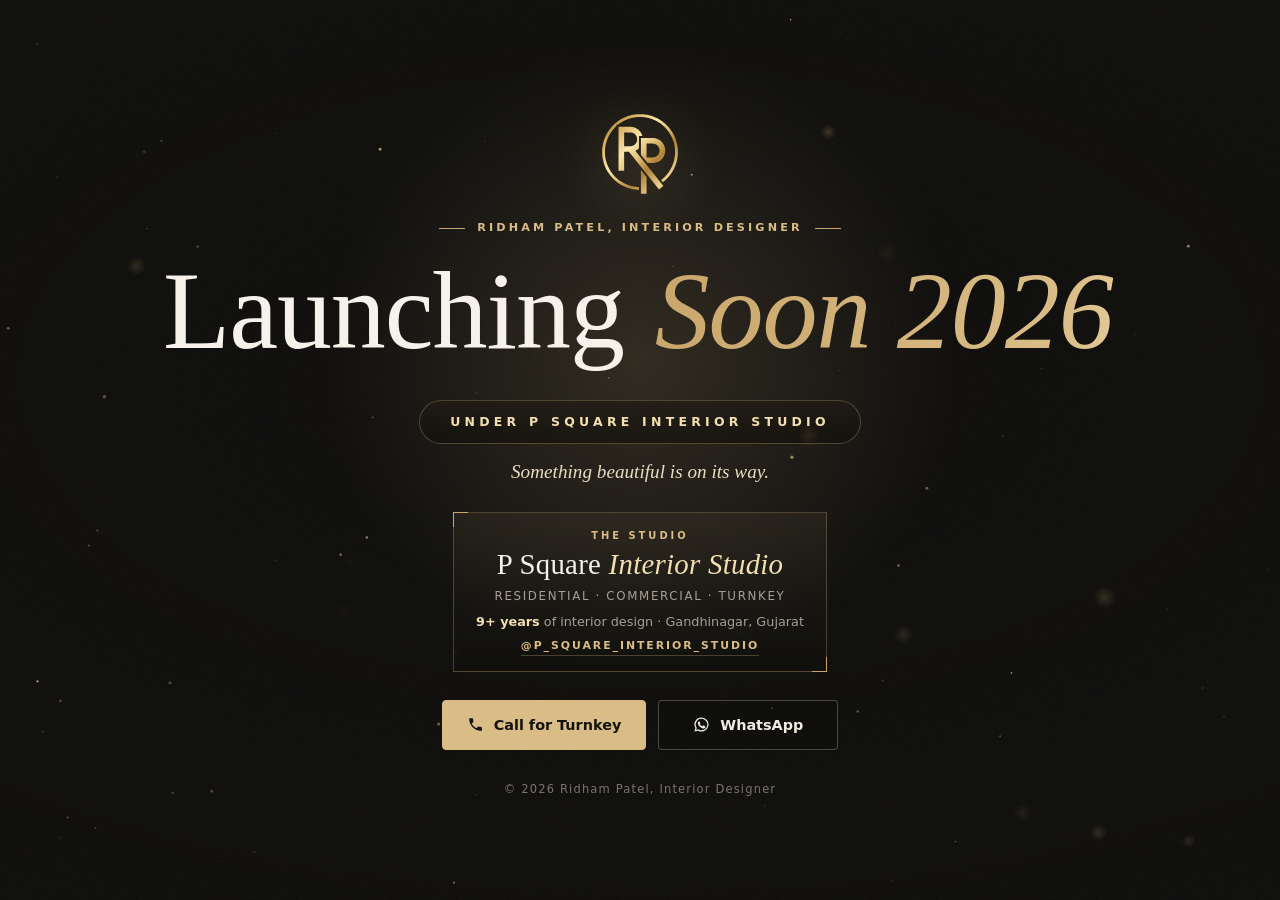
==== commit d7abf1e9: "Launching page: remove the thin side-frame lines (Sahil)" ====
--- a/launch/index.html
+++ b/launch/index.html
@@ -125,7 +125,7 @@
 .psq-s{margin:6px 0 0;font:400 .8rem/1.5 var(--sans);color:var(--ink2)}.psq-s b{color:var(--gold3);font-weight:600}
 .psq-a{display:inline-block;margin-top:8px;font:600 .68rem/1 var(--sans);letter-spacing:.18em;text-transform:uppercase;color:var(--gold);text-decoration:none;border-bottom:1px solid var(--line);padding-bottom:3px}.psq-a:hover{color:var(--gold3);border-color:var(--gold)}
 @media (max-height:760px){.psq{margin-top:16px;padding:12px 18px 10px}.psq-s{display:none}}
-</style>
+.frame{display:none!important}</style>
 </head>
 <body>
 <div class="stage" id="stage">
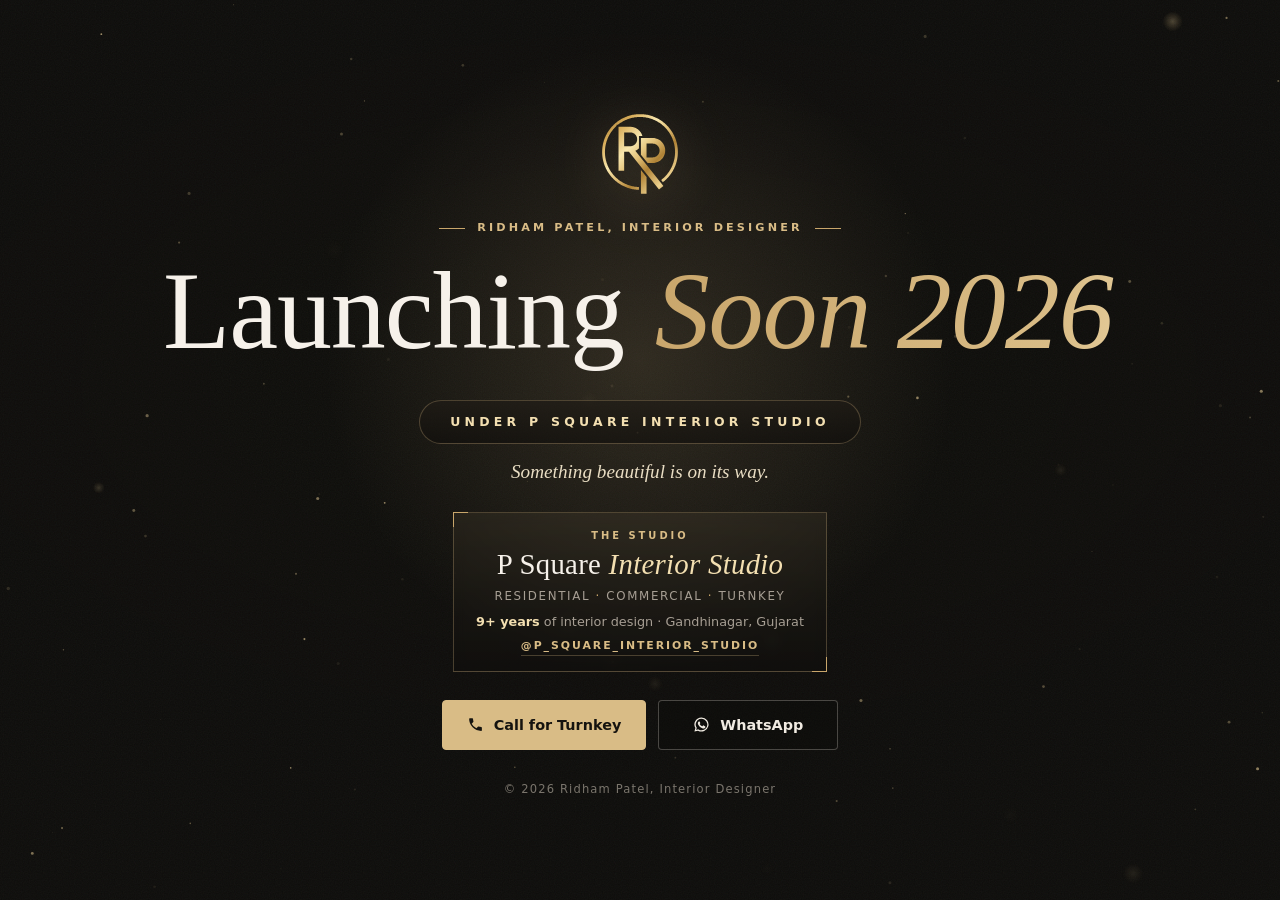
==== commit 6902bf3c: "Launching page: make background video clearly visible (lighter veil)" ====
--- a/launch/index.html
+++ b/launch/index.html
@@ -22,9 +22,9 @@
 body{margin:0;background:var(--bg);color:var(--ink);font:400 16px/1.6 var(--sans);-webkit-font-smoothing:antialiased;overflow:hidden}
 .stage{position:fixed;inset:0;overflow:hidden;display:grid;place-items:center;text-align:center}
 /* background film: interior footage, dimmed during the countdown, full brightness at the reveal */
-.bgv{position:absolute;inset:-2%;z-index:0;background:#0E0D0B url(/bg.jpg?v=b2) center/cover no-repeat;opacity:.34;transform:scale(1.08);transition:opacity 1.2s var(--ease),transform 3.4s var(--ease)}
+.bgv{position:absolute;inset:-2%;z-index:0;background:#0E0D0B url(/bg.jpg?v=b2) center/cover no-repeat;opacity:.85;transform:scale(1.08);transition:opacity 1.2s var(--ease),transform 3.4s var(--ease)}
 .bgv video{width:100%;height:100%;object-fit:cover;display:block}
-.veil{position:absolute;inset:0;z-index:1;background:radial-gradient(120% 85% at 50% 42%,rgba(14,13,11,.55) 0%,rgba(14,13,11,.86) 58%,#0E0D0B 100%);transition:opacity 1.1s var(--ease)}
+.veil{position:absolute;inset:0;z-index:1;background:radial-gradient(120% 85% at 50% 42%,rgba(14,13,11,.40) 0%,rgba(14,13,11,.58) 58%,rgba(14,13,11,.78) 100%);transition:opacity 1.1s var(--ease)}
 .glow{position:absolute;left:50%;top:40%;width:720px;height:720px;margin:-360px 0 0 -360px;z-index:1;border-radius:50%;background:radial-gradient(circle,rgba(217,188,134,.16),transparent 62%);animation:breathe 7s ease-in-out infinite;pointer-events:none;transition:opacity .8s}
 #dust{position:absolute;inset:0;width:100%;height:100%;z-index:2;pointer-events:none;transition:opacity .8s}
 .grain{position:absolute;inset:-50%;z-index:2;opacity:.05;pointer-events:none;background-image:url("data:image/svg+xml,%3Csvg xmlns='http://www.w3.org/2000/svg' width='160' height='160'%3E%3Cfilter id='n'%3E%3CfeTurbulence type='fractalNoise' baseFrequency='.85' numOctaves='2' stitchTiles='stitch'/%3E%3C/filter%3E%3Crect width='100%25' height='100%25' filter='url(%23n)'/%3E%3C/svg%3E");animation:gr 1.2s steps(4) infinite}
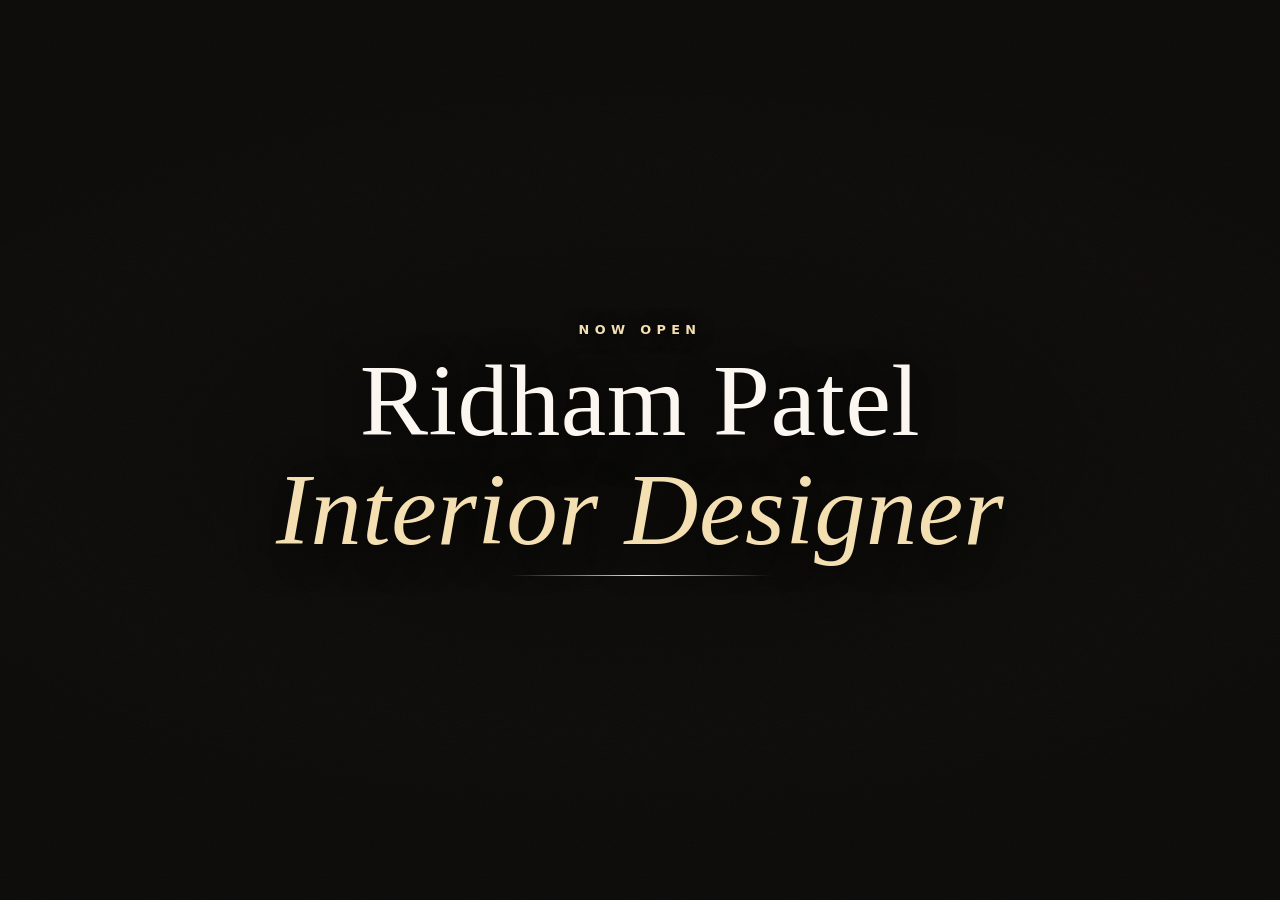
==== commit 7d255f3e: "Add files via upload" ====
--- a/launch/index.html
+++ b/launch/index.html
@@ -4,8 +4,8 @@
 <meta charset="utf-8">
 <meta name="viewport" content="width=device-width, initial-scale=1, viewport-fit=cover">
 <meta name="robots" content="noindex, nofollow, noarchive">
-<title>Launching Soon 2026 · Ridham Patel, Interior Designer</title>
-<meta name="description" content="Launching Soon 2026: Ridham Patel, Interior Designer, under P Square Interior Studio.">
+<title>Ridham Patel Interior Designer · Launching soon</title>
+<meta name="description" content="Ridham Patel Interior Designer, Gandhinagar. The new portfolio is launching soon.">
 <meta name="theme-color" content="#0E0D0B">
 <link rel="icon" href="/favicon.svg?v=3" type="image/svg+xml">
 <link rel="apple-touch-icon" href="/apple-touch-icon.png?v=3">
@@ -22,9 +22,9 @@
 body{margin:0;background:var(--bg);color:var(--ink);font:400 16px/1.6 var(--sans);-webkit-font-smoothing:antialiased;overflow:hidden}
 .stage{position:fixed;inset:0;overflow:hidden;display:grid;place-items:center;text-align:center}
 /* background film: interior footage, dimmed during the countdown, full brightness at the reveal */
-.bgv{position:absolute;inset:-2%;z-index:0;background:#0E0D0B url(/bg.jpg?v=b2) center/cover no-repeat;opacity:.85;transform:scale(1.08);transition:opacity 1.2s var(--ease),transform 3.4s var(--ease)}
+.bgv{position:absolute;inset:-2%;z-index:0;background:#0E0D0B url(/bg.jpg?v=b1) center/cover no-repeat;opacity:.34;transform:scale(1.08);transition:opacity 1.2s var(--ease),transform 3.4s var(--ease)}
 .bgv video{width:100%;height:100%;object-fit:cover;display:block}
-.veil{position:absolute;inset:0;z-index:1;background:radial-gradient(120% 85% at 50% 42%,rgba(14,13,11,.40) 0%,rgba(14,13,11,.58) 58%,rgba(14,13,11,.78) 100%);transition:opacity 1.1s var(--ease)}
+.veil{position:absolute;inset:0;z-index:1;background:radial-gradient(120% 85% at 50% 42%,rgba(14,13,11,.55) 0%,rgba(14,13,11,.86) 58%,#0E0D0B 100%);transition:opacity 1.1s var(--ease)}
 .glow{position:absolute;left:50%;top:40%;width:720px;height:720px;margin:-360px 0 0 -360px;z-index:1;border-radius:50%;background:radial-gradient(circle,rgba(217,188,134,.16),transparent 62%);animation:breathe 7s ease-in-out infinite;pointer-events:none;transition:opacity .8s}
 #dust{position:absolute;inset:0;width:100%;height:100%;z-index:2;pointer-events:none;transition:opacity .8s}
 .grain{position:absolute;inset:-50%;z-index:2;opacity:.05;pointer-events:none;background-image:url("data:image/svg+xml,%3Csvg xmlns='http://www.w3.org/2000/svg' width='160' height='160'%3E%3Cfilter id='n'%3E%3CfeTurbulence type='fractalNoise' baseFrequency='.85' numOctaves='2' stitchTiles='stitch'/%3E%3C/filter%3E%3Crect width='100%25' height='100%25' filter='url(%23n)'/%3E%3C/svg%3E");animation:gr 1.2s steps(4) infinite}
@@ -117,29 +117,21 @@
 @media (max-width:420px){.eyebrow::before,.eyebrow::after{display:none}}
 @media (max-height:700px){.in{padding-top:24px}.mark{width:62px;height:62px}.eyebrow{margin-top:14px}h1{margin-top:12px}.label,.soon{margin-top:16px}.date{margin-top:12px}.note{margin-top:10px}.cta{margin-top:16px}.foot{margin-top:14px}}
 @media (prefers-reduced-motion:reduce){*{animation:none!important}.bgv,.in,.veil,.rt,.cur{transition-duration:.01s!important}#dust{display:none}}
-.psq{margin:26px auto 0;max-width:min(92vw,520px);padding:16px 22px 14px;border:1px solid var(--line);background:linear-gradient(180deg,rgba(217,188,134,.07),rgba(14,13,11,.35));backdrop-filter:blur(6px);-webkit-backdrop-filter:blur(6px);text-align:center;position:relative;animation:up 1s var(--ease) .9s both}
-.psq::before,.psq::after{content:"";position:absolute;width:14px;height:14px;border:1px solid var(--gold2)}.psq::before{top:-1px;left:-1px;border-right:0;border-bottom:0}.psq::after{bottom:-1px;right:-1px;border-left:0;border-top:0}
-.psq-k{margin:0;font:600 .62rem/1.4 var(--sans);letter-spacing:.3em;text-transform:uppercase;color:var(--gold)}
-.psq-n{margin:6px 0 0;font:500 clamp(1.35rem,4.6vw,1.8rem)/1.1 var(--serif);color:#F6F1EA;letter-spacing:.01em}.psq-n em{font-style:italic;color:var(--gold3)}
-.psq-l{margin:8px 0 0;font:500 .74rem/1.5 var(--sans);letter-spacing:.14em;text-transform:uppercase;color:var(--ink2)}.psq-l i{font-style:normal;color:var(--gold2);padding:0 .45em}
-.psq-s{margin:6px 0 0;font:400 .8rem/1.5 var(--sans);color:var(--ink2)}.psq-s b{color:var(--gold3);font-weight:600}
-.psq-a{display:inline-block;margin-top:8px;font:600 .68rem/1 var(--sans);letter-spacing:.18em;text-transform:uppercase;color:var(--gold);text-decoration:none;border-bottom:1px solid var(--line);padding-bottom:3px}.psq-a:hover{color:var(--gold3);border-color:var(--gold)}
-@media (max-height:760px){.psq{margin-top:16px;padding:12px 18px 10px}.psq-s{display:none}}
-.frame{display:none!important}</style>
+</style>
 </head>
 <body>
 <div class="stage" id="stage">
-  <div class="bgv" aria-hidden="true"><video id="film" muted playsinline webkit-playsinline loop autoplay preload="auto" poster="/bg.jpg?v=b2" src="/bg.mp4?v=b2"></video></div>
+  <div class="bgv" aria-hidden="true"><video id="film" muted playsinline webkit-playsinline loop autoplay preload="auto" poster="/bg.jpg?v=b1" src="/bg.mp4?v=b1"></video></div>
   <div class="veil" aria-hidden="true"></div>
   <div class="glow" aria-hidden="true"></div>
   <canvas id="dust" aria-hidden="true"></canvas>
   <i class="grain" aria-hidden="true"></i>
   <div class="frame" aria-hidden="true"></div>
   <main class="in" id="in">
-    <svg class="mark rp2" viewBox="-6 -6 212 212" role="img" aria-label="Ridham Patel, Interior Designer logo"><defs><linearGradient id="rpg-cd" gradientUnits="userSpaceOnUse" x1="10" y1="10" x2="190" y2="190"><stop offset="0" style="stop-color:var(--lg0,#8C6420)"/><stop offset=".22" style="stop-color:var(--lg1,#D9AE5C)"/><stop offset=".40" style="stop-color:var(--lg2,#F8E7AE)"/><stop offset=".52" style="stop-color:var(--lg3,#E3C27A)"/><stop offset=".66" style="stop-color:var(--lg4,#AF8236)"/><stop offset=".84" style="stop-color:var(--lg5,#EDD18E)"/><stop offset="1" style="stop-color:var(--lg6,#9A6F2A)"/></linearGradient></defs><path style="fill:url(#rpg-cd);stroke:none" d="M187.14 95.72 L187.01 93.58 L186.83 91.45 L186.59 89.32 L186.31 87.20 L185.97 85.08 L185.57 82.98 L185.13 80.88 L184.64 78.80 L184.09 76.73 L183.49 74.67 L182.85 72.63 L182.15 70.61 L181.40 68.60 L180.61 66.61 L179.76 64.64 L178.87 62.70 L177.93 60.77 L176.95 58.87 L175.92 56.99 L174.84 55.14 L173.71 53.32 L172.55 51.53 L171.33 49.76 L170.08 48.03 L168.78 46.32 L167.45 44.65 L166.07 43.01 L164.65 41.41 L163.19 39.84 L161.70 38.30 L160.16 36.81 L158.59 35.35 L156.99 33.93 L155.35 32.55 L153.68 31.22 L151.97 29.92 L150.24 28.67 L148.47 27.45 L146.68 26.29 L144.86 25.16 L143.01 24.08 L141.13 23.05 L139.23 22.07 L137.30 21.13 L135.36 20.24 L133.39 19.39 L131.40 18.60 L129.39 17.85 L127.37 17.15 L125.33 16.51 L123.27 15.91 L121.20 15.36 L119.12 14.87 L117.02 14.43 L114.92 14.03 L112.80 13.69 L110.68 13.41 L108.55 13.17 L106.42 12.99 L104.28 12.86 L102.14 12.78 L100.00 12.75 L97.86 12.78 L95.72 12.86 L93.58 12.99 L91.45 13.17 L89.32 13.41 L87.20 13.69 L85.08 14.03 L82.98 14.43 L80.88 14.87 L78.80 15.36 L76.73 15.91 L74.67 16.51 L72.63 17.15 L70.61 17.85 L68.60 18.60 L66.61 19.39 L64.64 20.24 L62.70 21.13 L60.77 22.07 L58.87 23.05 L56.99 24.08 L55.14 25.16 L53.32 26.29 L51.53 27.45 L49.76 28.67 L48.03 29.92 L46.32 31.22 L44.65 32.55 L43.01 33.93 L41.41 35.35 L39.84 36.81 L38.30 38.30 L36.81 39.84 L35.35 41.41 L33.93 43.01 L32.55 44.65 L31.22 46.32 L29.92 48.03 L28.67 49.76 L27.45 51.53 L26.29 53.32 L25.16 55.14 L24.08 56.99 L23.05 58.87 L22.07 60.77 L21.13 62.70 L20.24 64.64 L19.39 66.61 L18.60 68.60 L17.85 70.61 L17.15 72.63 L16.51 74.67 L15.91 76.73 L15.36 78.80 L14.87 80.88 L14.43 82.98 L14.03 85.08 L13.69 87.20 L13.41 89.32 L13.17 91.45 L12.99 93.58 L12.86 95.72 L12.78 97.86 L12.75 100.00 L12.78 102.14 L12.86 104.28 L12.99 106.42 L13.17 108.55 L13.41 110.68 L13.69 112.80 L14.03 114.92 L14.43 117.02 L14.87 119.12 L15.36 121.20 L15.91 123.27 L16.51 125.33 L17.15 127.37 L17.85 129.39 L18.60 131.40 L19.39 133.39 L20.24 135.36 L21.13 137.30 L22.07 139.23 L23.05 141.13 L24.08 143.01 L25.16 144.86 L26.29 146.68 L27.45 148.47 L28.67 150.24 L29.92 151.97 L31.22 153.68 L32.55 155.35 L33.93 156.99 L35.35 158.59 L36.81 160.16 L38.30 161.70 L39.84 163.19 L41.41 164.65 L43.01 166.07 L44.65 167.45 L46.32 168.78 L48.03 170.08 L49.76 171.33 L51.53 172.55 L53.32 173.71 L55.14 174.84 L56.99 175.92 L58.87 176.95 L60.77 177.93 L62.70 178.87 L64.64 179.76 L66.61 180.61 L68.60 181.40 L70.61 182.15 L72.63 182.85 L74.67 183.49 L76.73 184.09 L78.80 184.64 L80.88 185.13 L82.98 185.57 L85.08 185.97 L87.20 186.31 L89.32 186.59 L91.45 186.83 L93.58 187.01 L95.72 187.14 L97.60 187.21 L97.60 180.71 L96.04 180.65 L94.06 180.53 L92.09 180.36 L90.12 180.14 L88.15 179.88 L86.19 179.56 L84.25 179.20 L82.31 178.79 L80.38 178.33 L78.46 177.82 L76.56 177.27 L74.67 176.67 L72.80 176.03 L70.94 175.34 L69.10 174.60 L67.28 173.82 L65.47 173.00 L63.69 172.13 L61.93 171.22 L60.20 170.26 L58.49 169.26 L56.80 168.22 L55.14 167.14 L53.50 166.02 L51.90 164.86 L50.32 163.66 L48.77 162.42 L47.26 161.14 L45.77 159.83 L44.32 158.48 L42.90 157.10 L41.52 155.68 L40.17 154.23 L38.86 152.74 L37.58 151.23 L36.34 149.68 L35.14 148.10 L33.98 146.50 L32.86 144.86 L31.78 143.20 L30.74 141.51 L29.74 139.80 L28.78 138.07 L27.87 136.31 L27.00 134.53 L26.18 132.72 L25.40 130.90 L24.66 129.06 L23.97 127.20 L23.33 125.33 L22.73 123.44 L22.18 121.54 L21.67 119.62 L21.21 117.69 L20.80 115.75 L20.44 113.81 L20.12 111.85 L19.86 109.88 L19.64 107.91 L19.47 105.94 L19.35 103.96 L19.27 101.98 L19.25 100.00 L19.27 98.02 L19.35 96.04 L19.47 94.06 L19.64 92.09 L19.86 90.12 L20.12 88.15 L20.44 86.19 L20.80 84.25 L21.21 82.31 L21.67 80.38 L22.18 78.46 L22.73 76.56 L23.33 74.67 L23.97 72.80 L24.66 70.94 L25.40 69.10 L26.18 67.28 L27.00 65.47 L27.87 63.69 L28.78 61.93 L29.74 60.20 L30.74 58.49 L31.78 56.80 L32.86 55.14 L33.98 53.50 L35.14 51.90 L36.34 50.32 L37.58 48.77 L38.86 47.26 L40.17 45.77 L41.52 44.32 L42.90 42.90 L44.32 41.52 L45.77 40.17 L46.00 39.97 L46.00 37.40 L49.00 37.40 L50.32 36.34 L51.90 35.14 L53.50 33.98 L55.14 32.86 L56.80 31.78 L58.49 30.74 L60.20 29.74 L61.93 28.78 L63.69 27.87 L65.47 27.00 L67.28 26.18 L69.10 25.40 L70.94 24.66 L72.80 23.97 L74.67 23.33 L76.56 22.73 L78.46 22.18 L80.38 21.67 L82.31 21.21 L84.25 20.80 L86.19 20.44 L88.15 20.12 L90.12 19.86 L92.09 19.64 L94.06 19.47 L96.04 19.35 L98.02 19.27 L100.00 19.25 L101.98 19.27 L103.96 19.35 L105.94 19.47 L107.91 19.64 L109.88 19.86 L111.85 20.12 L113.81 20.44 L115.75 20.80 L117.69 21.21 L119.62 21.67 L121.54 22.18 L123.44 22.73 L125.33 23.33 L127.20 23.97 L129.06 24.66 L130.90 25.40 L132.72 26.18 L134.53 27.00 L136.31 27.87 L138.07 28.78 L139.80 29.74 L141.51 30.74 L143.20 31.78 L144.86 32.86 L146.50 33.98 L148.10 35.14 L149.68 36.34 L151.23 37.58 L152.74 38.86 L154.23 40.17 L155.68 41.52 L157.10 42.90 L158.48 44.32 L159.83 45.77 L161.14 47.26 L162.42 48.77 L163.66 50.32 L164.86 51.90 L166.02 53.50 L167.14 55.14 L168.22 56.80 L169.26 58.49 L170.26 60.20 L171.22 61.93 L172.13 63.69 L173.00 65.47 L173.82 67.28 L174.60 69.10 L175.34 70.94 L176.03 72.80 L176.67 74.67 L177.27 76.56 L177.82 78.46 L178.33 80.38 L178.79 82.31 L179.20 84.25 L179.56 86.19 L179.88 88.15 L180.14 90.12 L180.36 92.09 L180.53 94.06 L180.65 96.04 L180.73 98.02 L180.75 100.00 L180.73 101.98 L180.65 103.96 L180.53 105.94 L180.36 107.91 L180.14 109.88 L179.88 111.85 L179.56 113.81 L179.20 115.75 L178.79 117.69 L178.33 119.62 L177.82 121.54 L177.27 123.44 L176.67 125.33 L176.03 127.20 L175.34 129.06 L174.60 130.90 L173.82 132.72 L173.00 134.53 L172.13 136.31 L171.22 138.07 L170.26 139.80 L169.26 141.51 L168.22 143.20 L167.14 144.86 L166.02 146.50 L164.86 148.10 L163.66 149.68 L162.42 151.23 L161.14 152.74 L159.83 154.23 L158.48 155.68 L157.10 157.10 L155.68 158.48 L154.23 159.83 L152.74 161.14 L151.23 162.42 L149.68 163.66 L148.73 164.38 L152.80 169.46 L153.68 168.78 L155.35 167.45 L156.99 166.07 L158.59 164.65 L160.16 163.19 L161.70 161.70 L163.19 160.16 L164.65 158.59 L166.07 156.99 L167.45 155.35 L168.78 153.68 L170.08 151.97 L171.33 150.24 L172.55 148.47 L173.71 146.68 L174.84 144.86 L175.92 143.01 L176.95 141.13 L177.93 139.23 L178.87 137.30 L179.76 135.36 L180.61 133.39 L181.40 131.40 L182.15 129.39 L182.85 127.37 L183.49 125.33 L184.09 123.27 L184.64 121.20 L185.13 119.12 L185.57 117.02 L185.97 114.92 L186.31 112.80 L186.59 110.68 L186.83 108.55 L187.01 106.42 L187.14 104.28 L187.22 102.14 L187.25 100.00 L187.22 97.86Z"/><path style="fill:url(#rpg-cd);stroke:none" d="M133.01 125.18 L134.87 124.87 L136.71 124.44 L138.52 123.89 L140.29 123.23 L142.01 122.45 L143.67 121.56 L145.28 120.56 L146.81 119.46 L148.27 118.26 L149.65 116.97 L150.94 115.59 L152.14 114.13 L153.24 112.60 L154.24 110.99 L155.13 109.33 L155.91 107.61 L156.57 105.84 L157.12 104.03 L157.55 102.19 L157.86 100.33 L158.04 98.45 L158.10 96.56 L158.04 94.67 L157.86 92.79 L157.55 90.93 L157.12 89.09 L156.57 87.28 L155.91 85.51 L155.13 83.79 L154.24 82.13 L153.24 80.52 L152.14 78.99 L150.94 77.53 L149.65 76.15 L148.27 74.86 L146.81 73.66 L145.28 72.56 L143.67 71.56 L142.01 70.67 L140.29 69.89 L138.52 69.23 L136.71 68.68 L134.87 68.25 L133.01 67.94 L131.13 67.76 L129.35 67.70 L115.10 67.70 L108.60 67.70 L102.10 67.70 L102.10 106.09 L117.57 125.42 L129.35 125.42 L131.13 125.36ZM132.33 81.01 L133.34 81.24 L134.34 81.54 L135.31 81.91 L136.25 82.34 L137.17 82.83 L138.05 83.38 L138.89 83.98 L139.69 84.64 L140.45 85.35 L141.16 86.11 L141.82 86.91 L142.42 87.75 L142.97 88.63 L143.46 89.55 L143.89 90.49 L144.26 91.46 L144.56 92.46 L144.79 93.47 L144.96 94.49 L145.06 95.52 L145.10 96.56 L145.06 97.60 L144.96 98.63 L144.79 99.65 L144.56 100.66 L144.26 101.66 L143.89 102.63 L143.46 103.57 L142.97 104.49 L142.42 105.37 L141.82 106.21 L141.16 107.01 L140.45 107.77 L139.69 108.48 L138.89 109.14 L138.05 109.74 L137.17 110.29 L136.25 110.78 L135.31 111.21 L134.34 111.58 L133.34 111.88 L132.33 112.11 L131.31 112.28 L130.28 112.38 L129.13 112.42 L115.10 112.42 L115.10 80.70 L129.13 80.70 L130.28 80.74 L131.31 80.84ZM93.68 94.76 L95.21 93.66 L96.67 92.46 L97.60 91.59 L97.60 63.20 L105.49 63.20 L104.97 61.48 L104.31 59.71 L103.53 57.99 L102.64 56.33 L101.64 54.72 L100.54 53.19 L99.34 51.73 L98.05 50.35 L96.67 49.06 L95.21 47.86 L93.68 46.76 L92.07 45.76 L90.41 44.87 L88.69 44.09 L86.92 43.43 L85.11 42.88 L83.27 42.45 L81.41 42.14 L79.53 41.96 L77.75 41.90 L50.50 41.90 L50.50 143.00 L63.50 143.00 L63.50 99.62 L74.52 99.62 L143.78 186.20 L153.93 178.08 L89.22 97.19 L90.41 96.65 L92.07 95.76ZM80.73 55.21 L81.74 55.44 L82.74 55.74 L83.71 56.11 L84.65 56.54 L85.57 57.03 L86.45 57.58 L87.29 58.18 L88.09 58.84 L88.85 59.55 L89.56 60.31 L90.22 61.11 L90.82 61.95 L91.37 62.83 L91.86 63.75 L92.29 64.69 L92.66 65.66 L92.96 66.66 L93.19 67.67 L93.36 68.69 L93.46 69.72 L93.50 70.76 L93.46 71.80 L93.36 72.83 L93.19 73.85 L92.96 74.86 L92.66 75.86 L92.29 76.83 L91.86 77.77 L91.37 78.69 L90.82 79.57 L90.22 80.41 L89.56 81.21 L88.85 81.97 L88.09 82.68 L87.29 83.34 L86.45 83.94 L85.57 84.49 L84.65 84.98 L83.71 85.41 L82.74 85.78 L81.74 86.08 L80.73 86.31 L79.71 86.48 L78.68 86.58 L77.53 86.62 L63.50 86.62 L63.50 54.90 L77.53 54.90 L78.68 54.94 L79.71 55.04ZM115.10 157.55 L102.10 141.30 L102.10 196.00 L115.10 196.00Z"/></svg>
-    <p class="eyebrow">Ridham Patel, Interior Designer</p>
-    <h1>Launching <em>Soon 2026</em></h1>
-    <p class="soon" id="soon">Under <b>P Square Interior Studio</b></p>
+    <svg class="mark rp2" viewBox="-6 -6 212 212" role="img" aria-label="Ridham Patel Interior Designer logo"><defs><linearGradient id="rpg-cd" gradientUnits="userSpaceOnUse" x1="10" y1="10" x2="190" y2="190"><stop offset="0" style="stop-color:var(--lg0,#8C6420)"/><stop offset=".22" style="stop-color:var(--lg1,#D9AE5C)"/><stop offset=".40" style="stop-color:var(--lg2,#F8E7AE)"/><stop offset=".52" style="stop-color:var(--lg3,#E3C27A)"/><stop offset=".66" style="stop-color:var(--lg4,#AF8236)"/><stop offset=".84" style="stop-color:var(--lg5,#EDD18E)"/><stop offset="1" style="stop-color:var(--lg6,#9A6F2A)"/></linearGradient></defs><path style="fill:url(#rpg-cd);stroke:none" d="M187.14 95.72 L187.01 93.58 L186.83 91.45 L186.59 89.32 L186.31 87.20 L185.97 85.08 L185.57 82.98 L185.13 80.88 L184.64 78.80 L184.09 76.73 L183.49 74.67 L182.85 72.63 L182.15 70.61 L181.40 68.60 L180.61 66.61 L179.76 64.64 L178.87 62.70 L177.93 60.77 L176.95 58.87 L175.92 56.99 L174.84 55.14 L173.71 53.32 L172.55 51.53 L171.33 49.76 L170.08 48.03 L168.78 46.32 L167.45 44.65 L166.07 43.01 L164.65 41.41 L163.19 39.84 L161.70 38.30 L160.16 36.81 L158.59 35.35 L156.99 33.93 L155.35 32.55 L153.68 31.22 L151.97 29.92 L150.24 28.67 L148.47 27.45 L146.68 26.29 L144.86 25.16 L143.01 24.08 L141.13 23.05 L139.23 22.07 L137.30 21.13 L135.36 20.24 L133.39 19.39 L131.40 18.60 L129.39 17.85 L127.37 17.15 L125.33 16.51 L123.27 15.91 L121.20 15.36 L119.12 14.87 L117.02 14.43 L114.92 14.03 L112.80 13.69 L110.68 13.41 L108.55 13.17 L106.42 12.99 L104.28 12.86 L102.14 12.78 L100.00 12.75 L97.86 12.78 L95.72 12.86 L93.58 12.99 L91.45 13.17 L89.32 13.41 L87.20 13.69 L85.08 14.03 L82.98 14.43 L80.88 14.87 L78.80 15.36 L76.73 15.91 L74.67 16.51 L72.63 17.15 L70.61 17.85 L68.60 18.60 L66.61 19.39 L64.64 20.24 L62.70 21.13 L60.77 22.07 L58.87 23.05 L56.99 24.08 L55.14 25.16 L53.32 26.29 L51.53 27.45 L49.76 28.67 L48.03 29.92 L46.32 31.22 L44.65 32.55 L43.01 33.93 L41.41 35.35 L39.84 36.81 L38.30 38.30 L36.81 39.84 L35.35 41.41 L33.93 43.01 L32.55 44.65 L31.22 46.32 L29.92 48.03 L28.67 49.76 L27.45 51.53 L26.29 53.32 L25.16 55.14 L24.08 56.99 L23.05 58.87 L22.07 60.77 L21.13 62.70 L20.24 64.64 L19.39 66.61 L18.60 68.60 L17.85 70.61 L17.15 72.63 L16.51 74.67 L15.91 76.73 L15.36 78.80 L14.87 80.88 L14.43 82.98 L14.03 85.08 L13.69 87.20 L13.41 89.32 L13.17 91.45 L12.99 93.58 L12.86 95.72 L12.78 97.86 L12.75 100.00 L12.78 102.14 L12.86 104.28 L12.99 106.42 L13.17 108.55 L13.41 110.68 L13.69 112.80 L14.03 114.92 L14.43 117.02 L14.87 119.12 L15.36 121.20 L15.91 123.27 L16.51 125.33 L17.15 127.37 L17.85 129.39 L18.60 131.40 L19.39 133.39 L20.24 135.36 L21.13 137.30 L22.07 139.23 L23.05 141.13 L24.08 143.01 L25.16 144.86 L26.29 146.68 L27.45 148.47 L28.67 150.24 L29.92 151.97 L31.22 153.68 L32.55 155.35 L33.93 156.99 L35.35 158.59 L36.81 160.16 L38.30 161.70 L39.84 163.19 L41.41 164.65 L43.01 166.07 L44.65 167.45 L46.32 168.78 L48.03 170.08 L49.76 171.33 L51.53 172.55 L53.32 173.71 L55.14 174.84 L56.99 175.92 L58.87 176.95 L60.77 177.93 L62.70 178.87 L64.64 179.76 L66.61 180.61 L68.60 181.40 L70.61 182.15 L72.63 182.85 L74.67 183.49 L76.73 184.09 L78.80 184.64 L80.88 185.13 L82.98 185.57 L85.08 185.97 L87.20 186.31 L89.32 186.59 L91.45 186.83 L93.58 187.01 L95.72 187.14 L97.60 187.21 L97.60 180.71 L96.04 180.65 L94.06 180.53 L92.09 180.36 L90.12 180.14 L88.15 179.88 L86.19 179.56 L84.25 179.20 L82.31 178.79 L80.38 178.33 L78.46 177.82 L76.56 177.27 L74.67 176.67 L72.80 176.03 L70.94 175.34 L69.10 174.60 L67.28 173.82 L65.47 173.00 L63.69 172.13 L61.93 171.22 L60.20 170.26 L58.49 169.26 L56.80 168.22 L55.14 167.14 L53.50 166.02 L51.90 164.86 L50.32 163.66 L48.77 162.42 L47.26 161.14 L45.77 159.83 L44.32 158.48 L42.90 157.10 L41.52 155.68 L40.17 154.23 L38.86 152.74 L37.58 151.23 L36.34 149.68 L35.14 148.10 L33.98 146.50 L32.86 144.86 L31.78 143.20 L30.74 141.51 L29.74 139.80 L28.78 138.07 L27.87 136.31 L27.00 134.53 L26.18 132.72 L25.40 130.90 L24.66 129.06 L23.97 127.20 L23.33 125.33 L22.73 123.44 L22.18 121.54 L21.67 119.62 L21.21 117.69 L20.80 115.75 L20.44 113.81 L20.12 111.85 L19.86 109.88 L19.64 107.91 L19.47 105.94 L19.35 103.96 L19.27 101.98 L19.25 100.00 L19.27 98.02 L19.35 96.04 L19.47 94.06 L19.64 92.09 L19.86 90.12 L20.12 88.15 L20.44 86.19 L20.80 84.25 L21.21 82.31 L21.67 80.38 L22.18 78.46 L22.73 76.56 L23.33 74.67 L23.97 72.80 L24.66 70.94 L25.40 69.10 L26.18 67.28 L27.00 65.47 L27.87 63.69 L28.78 61.93 L29.74 60.20 L30.74 58.49 L31.78 56.80 L32.86 55.14 L33.98 53.50 L35.14 51.90 L36.34 50.32 L37.58 48.77 L38.86 47.26 L40.17 45.77 L41.52 44.32 L42.90 42.90 L44.32 41.52 L45.77 40.17 L46.00 39.97 L46.00 37.40 L49.00 37.40 L50.32 36.34 L51.90 35.14 L53.50 33.98 L55.14 32.86 L56.80 31.78 L58.49 30.74 L60.20 29.74 L61.93 28.78 L63.69 27.87 L65.47 27.00 L67.28 26.18 L69.10 25.40 L70.94 24.66 L72.80 23.97 L74.67 23.33 L76.56 22.73 L78.46 22.18 L80.38 21.67 L82.31 21.21 L84.25 20.80 L86.19 20.44 L88.15 20.12 L90.12 19.86 L92.09 19.64 L94.06 19.47 L96.04 19.35 L98.02 19.27 L100.00 19.25 L101.98 19.27 L103.96 19.35 L105.94 19.47 L107.91 19.64 L109.88 19.86 L111.85 20.12 L113.81 20.44 L115.75 20.80 L117.69 21.21 L119.62 21.67 L121.54 22.18 L123.44 22.73 L125.33 23.33 L127.20 23.97 L129.06 24.66 L130.90 25.40 L132.72 26.18 L134.53 27.00 L136.31 27.87 L138.07 28.78 L139.80 29.74 L141.51 30.74 L143.20 31.78 L144.86 32.86 L146.50 33.98 L148.10 35.14 L149.68 36.34 L151.23 37.58 L152.74 38.86 L154.23 40.17 L155.68 41.52 L157.10 42.90 L158.48 44.32 L159.83 45.77 L161.14 47.26 L162.42 48.77 L163.66 50.32 L164.86 51.90 L166.02 53.50 L167.14 55.14 L168.22 56.80 L169.26 58.49 L170.26 60.20 L171.22 61.93 L172.13 63.69 L173.00 65.47 L173.82 67.28 L174.60 69.10 L175.34 70.94 L176.03 72.80 L176.67 74.67 L177.27 76.56 L177.82 78.46 L178.33 80.38 L178.79 82.31 L179.20 84.25 L179.56 86.19 L179.88 88.15 L180.14 90.12 L180.36 92.09 L180.53 94.06 L180.65 96.04 L180.73 98.02 L180.75 100.00 L180.73 101.98 L180.65 103.96 L180.53 105.94 L180.36 107.91 L180.14 109.88 L179.88 111.85 L179.56 113.81 L179.20 115.75 L178.79 117.69 L178.33 119.62 L177.82 121.54 L177.27 123.44 L176.67 125.33 L176.03 127.20 L175.34 129.06 L174.60 130.90 L173.82 132.72 L173.00 134.53 L172.13 136.31 L171.22 138.07 L170.26 139.80 L169.26 141.51 L168.22 143.20 L167.14 144.86 L166.02 146.50 L164.86 148.10 L163.66 149.68 L162.42 151.23 L161.14 152.74 L159.83 154.23 L158.48 155.68 L157.10 157.10 L155.68 158.48 L154.23 159.83 L152.74 161.14 L151.23 162.42 L149.68 163.66 L148.73 164.38 L152.80 169.46 L153.68 168.78 L155.35 167.45 L156.99 166.07 L158.59 164.65 L160.16 163.19 L161.70 161.70 L163.19 160.16 L164.65 158.59 L166.07 156.99 L167.45 155.35 L168.78 153.68 L170.08 151.97 L171.33 150.24 L172.55 148.47 L173.71 146.68 L174.84 144.86 L175.92 143.01 L176.95 141.13 L177.93 139.23 L178.87 137.30 L179.76 135.36 L180.61 133.39 L181.40 131.40 L182.15 129.39 L182.85 127.37 L183.49 125.33 L184.09 123.27 L184.64 121.20 L185.13 119.12 L185.57 117.02 L185.97 114.92 L186.31 112.80 L186.59 110.68 L186.83 108.55 L187.01 106.42 L187.14 104.28 L187.22 102.14 L187.25 100.00 L187.22 97.86Z"/><path style="fill:url(#rpg-cd);stroke:none" d="M133.01 125.18 L134.87 124.87 L136.71 124.44 L138.52 123.89 L140.29 123.23 L142.01 122.45 L143.67 121.56 L145.28 120.56 L146.81 119.46 L148.27 118.26 L149.65 116.97 L150.94 115.59 L152.14 114.13 L153.24 112.60 L154.24 110.99 L155.13 109.33 L155.91 107.61 L156.57 105.84 L157.12 104.03 L157.55 102.19 L157.86 100.33 L158.04 98.45 L158.10 96.56 L158.04 94.67 L157.86 92.79 L157.55 90.93 L157.12 89.09 L156.57 87.28 L155.91 85.51 L155.13 83.79 L154.24 82.13 L153.24 80.52 L152.14 78.99 L150.94 77.53 L149.65 76.15 L148.27 74.86 L146.81 73.66 L145.28 72.56 L143.67 71.56 L142.01 70.67 L140.29 69.89 L138.52 69.23 L136.71 68.68 L134.87 68.25 L133.01 67.94 L131.13 67.76 L129.35 67.70 L115.10 67.70 L108.60 67.70 L102.10 67.70 L102.10 106.09 L117.57 125.42 L129.35 125.42 L131.13 125.36ZM132.33 81.01 L133.34 81.24 L134.34 81.54 L135.31 81.91 L136.25 82.34 L137.17 82.83 L138.05 83.38 L138.89 83.98 L139.69 84.64 L140.45 85.35 L141.16 86.11 L141.82 86.91 L142.42 87.75 L142.97 88.63 L143.46 89.55 L143.89 90.49 L144.26 91.46 L144.56 92.46 L144.79 93.47 L144.96 94.49 L145.06 95.52 L145.10 96.56 L145.06 97.60 L144.96 98.63 L144.79 99.65 L144.56 100.66 L144.26 101.66 L143.89 102.63 L143.46 103.57 L142.97 104.49 L142.42 105.37 L141.82 106.21 L141.16 107.01 L140.45 107.77 L139.69 108.48 L138.89 109.14 L138.05 109.74 L137.17 110.29 L136.25 110.78 L135.31 111.21 L134.34 111.58 L133.34 111.88 L132.33 112.11 L131.31 112.28 L130.28 112.38 L129.13 112.42 L115.10 112.42 L115.10 80.70 L129.13 80.70 L130.28 80.74 L131.31 80.84ZM93.68 94.76 L95.21 93.66 L96.67 92.46 L97.60 91.59 L97.60 63.20 L105.49 63.20 L104.97 61.48 L104.31 59.71 L103.53 57.99 L102.64 56.33 L101.64 54.72 L100.54 53.19 L99.34 51.73 L98.05 50.35 L96.67 49.06 L95.21 47.86 L93.68 46.76 L92.07 45.76 L90.41 44.87 L88.69 44.09 L86.92 43.43 L85.11 42.88 L83.27 42.45 L81.41 42.14 L79.53 41.96 L77.75 41.90 L50.50 41.90 L50.50 143.00 L63.50 143.00 L63.50 99.62 L74.52 99.62 L143.78 186.20 L153.93 178.08 L89.22 97.19 L90.41 96.65 L92.07 95.76ZM80.73 55.21 L81.74 55.44 L82.74 55.74 L83.71 56.11 L84.65 56.54 L85.57 57.03 L86.45 57.58 L87.29 58.18 L88.09 58.84 L88.85 59.55 L89.56 60.31 L90.22 61.11 L90.82 61.95 L91.37 62.83 L91.86 63.75 L92.29 64.69 L92.66 65.66 L92.96 66.66 L93.19 67.67 L93.36 68.69 L93.46 69.72 L93.50 70.76 L93.46 71.80 L93.36 72.83 L93.19 73.85 L92.96 74.86 L92.66 75.86 L92.29 76.83 L91.86 77.77 L91.37 78.69 L90.82 79.57 L90.22 80.41 L89.56 81.21 L88.85 81.97 L88.09 82.68 L87.29 83.34 L86.45 83.94 L85.57 84.49 L84.65 84.98 L83.71 85.41 L82.74 85.78 L81.74 86.08 L80.73 86.31 L79.71 86.48 L78.68 86.58 L77.53 86.62 L63.50 86.62 L63.50 54.90 L77.53 54.90 L78.68 54.94 L79.71 55.04ZM115.10 157.55 L102.10 141.30 L102.10 196.00 L115.10 196.00Z"/></svg>
+    <p class="eyebrow">Ridham Patel Interior Designer · Gandhinagar</p>
+    <h1>Launching <em>soon</em></h1>
+    <p class="soon" id="soon">After <b>Diwali</b></p>
     <p class="label" id="label" hidden>The new portfolio opens in</p>
     <div class="timer" id="timer" role="timer" aria-live="off" hidden>
       <div class="tu"><span class="tv" data-u="d">00</span><span class="tl">Days</span></div>
@@ -152,20 +144,13 @@
     </div>
     <p class="date" id="date" hidden></p>
     <p class="note" id="note" hidden></p>
-    <section class="psq" aria-label="P Square Interior Studio">
-      <p class="psq-k">The studio</p>
-      <p class="psq-n">P Square <em>Interior Studio</em></p>
-      <p class="psq-l">Residential<i>&middot;</i>Commercial<i>&middot;</i>Turnkey</p>
-      <p class="psq-s"><b>9+ years</b> of interior design &middot; Gandhinagar, Gujarat</p>
-      <a class="psq-a" href="https://www.instagram.com/p_square_interior_studio/" target="_blank" rel="noopener">@p_square_interior_studio</a>
-    </section>
     <div class="cta">
       <a class="btn" href="tel:+919978621029"><svg viewBox="0 0 24 24" aria-hidden="true"><path d="M6.6 10.8a15.1 15.1 0 0 0 6.6 6.6l2.2-2.2a1 1 0 0 1 1-.25 11.4 11.4 0 0 0 3.6.57 1 1 0 0 1 1 1V20a1 1 0 0 1-1 1A17 17 0 0 1 3 4a1 1 0 0 1 1-1h3.5a1 1 0 0 1 1 1c0 1.25.2 2.45.57 3.57a1 1 0 0 1-.25 1z"/></svg>Call for Turnkey</a>
       <a class="btn btn--ghost" href="https://wa.me/919978621029?text=Hi%20Ridham%2C%20I%20saw%20your%20portfolio%20and%20would%20like%20a%20free%20consultation%20for%20my%20space." target="_blank" rel="noopener"><svg viewBox="0 0 24 24" aria-hidden="true"><path d="M12 2a10 10 0 0 0-8.6 15.1L2 22l5-1.3A10 10 0 1 0 12 2zm0 18.2a8.2 8.2 0 0 1-4.2-1.2l-.3-.2-3 .8.8-2.9-.2-.3A8.2 8.2 0 1 1 12 20.2zm4.5-6.1c-.2-.1-1.5-.7-1.7-.8s-.4-.1-.6.1-.7.8-.8 1-.3.2-.5.1a6.7 6.7 0 0 1-3.3-2.9c-.3-.4.3-.4.7-1.3.1-.2 0-.3 0-.4l-.8-1.8c-.2-.5-.4-.4-.6-.4h-.5a1 1 0 0 0-.7.3 3 3 0 0 0-.9 2.2 5.1 5.1 0 0 0 1.1 2.7 11.6 11.6 0 0 0 4.5 4c1.7.7 2.3.8 3.2.6a2.7 2.7 0 0 0 1.8-1.2 2.2 2.2 0 0 0 .1-1.3c0-.1-.2-.2-.5-.3z"/></svg>WhatsApp</a>
     </div>
-    <p class="foot">© <span id="yr">2026</span> Ridham Patel, Interior Designer</p>
+    <p class="foot">© <span id="yr">2026</span> Ridham Patel Interior Designer</p>
   </main>
-  <div class="rt" aria-hidden="true"><span class="rt-e">Launching Soon 2026</span><span class="rt-h">Ridham Patel, <em>Interior Designer</em></span><span class="rt-l"></span></div>
+  <div class="rt" aria-hidden="true"><span class="rt-e">Now open</span><span class="rt-h">Ridham Patel <em>Interior Designer</em></span><span class="rt-l"></span></div>
   <div class="cur c-top" aria-hidden="true"></div>
   <div class="cur c-bot" aria-hidden="true"></div>
 </div>
@@ -173,7 +158,7 @@
 (function(){
 "use strict";
 /* Settings come from site/assets/js/config.js at build time: LAUNCH_AT (null = no date yet) and LAUNCH_NOTE. */
-var MODE="paused",LAUNCH=null,NOTE="Something beautiful is on its way.";
+var MODE="countdown",LAUNCH="2026-11-14T09:00:00+05:30",NOTE="Something beautiful is on its way. See you after Diwali.";
 var d=document,root=d.documentElement,stage=d.getElementById("stage"),calm=window.matchMedia&&matchMedia("(prefers-reduced-motion: reduce)").matches;
 var q;try{q=new URLSearchParams(location.search)}catch(e){q={get:function(){return null}}}
 d.getElementById("yr").textContent=new Date().getFullYear();
@@ -236,19 +221,5 @@
 requestAnimationFrame(f);
 })();
 </script>
-<audio id="bgm" src="bgm.mp3" loop muted autoplay preload="auto" playsinline></audio>
-<script>(function(){var a=document.getElementById("bgm");if(!a)return;var V=.55,done=false;a.loop=true;a.muted=true;
-var ev=["pointerup","touchend","click","mouseup","keydown","wheel","pointerdown"];
-function fade(){var n=0;try{a.volume=0}catch(e){}var k=setInterval(function(){n+=40;try{a.volume=Math.min(V,V*n/1800)}catch(e){}if(n>=1800)clearInterval(k)},40)}
-function finish(){if(done)return;done=true;fade();ev.forEach(function(e){document.removeEventListener(e,unmute,true)})}
-function verify(){setTimeout(function(){if(!a.paused&&!a.muted)finish()},400)}
-function unmute(){if(done)return;a.muted=false;var p;try{p=a.play()}catch(e){}if(p&&p.then)p.then(verify).catch(function(){a.muted=true;var q=a.play();if(q&&q.catch)q.catch(function(){})});else verify()}
-function boot(){var p;try{p=a.play()}catch(e){}if(p&&p.catch)p.catch(function(){})}
-ev.forEach(function(e){document.addEventListener(e,unmute,true)});
-boot();a.addEventListener("canplay",boot);
-document.addEventListener("visibilitychange",function(){if(document.hidden){if(!a.paused)a.pause()}else{var p=a.play();if(p&&p.catch)p.catch(function(){})}});
-})();</script>
-
-
 </body>
 </html>
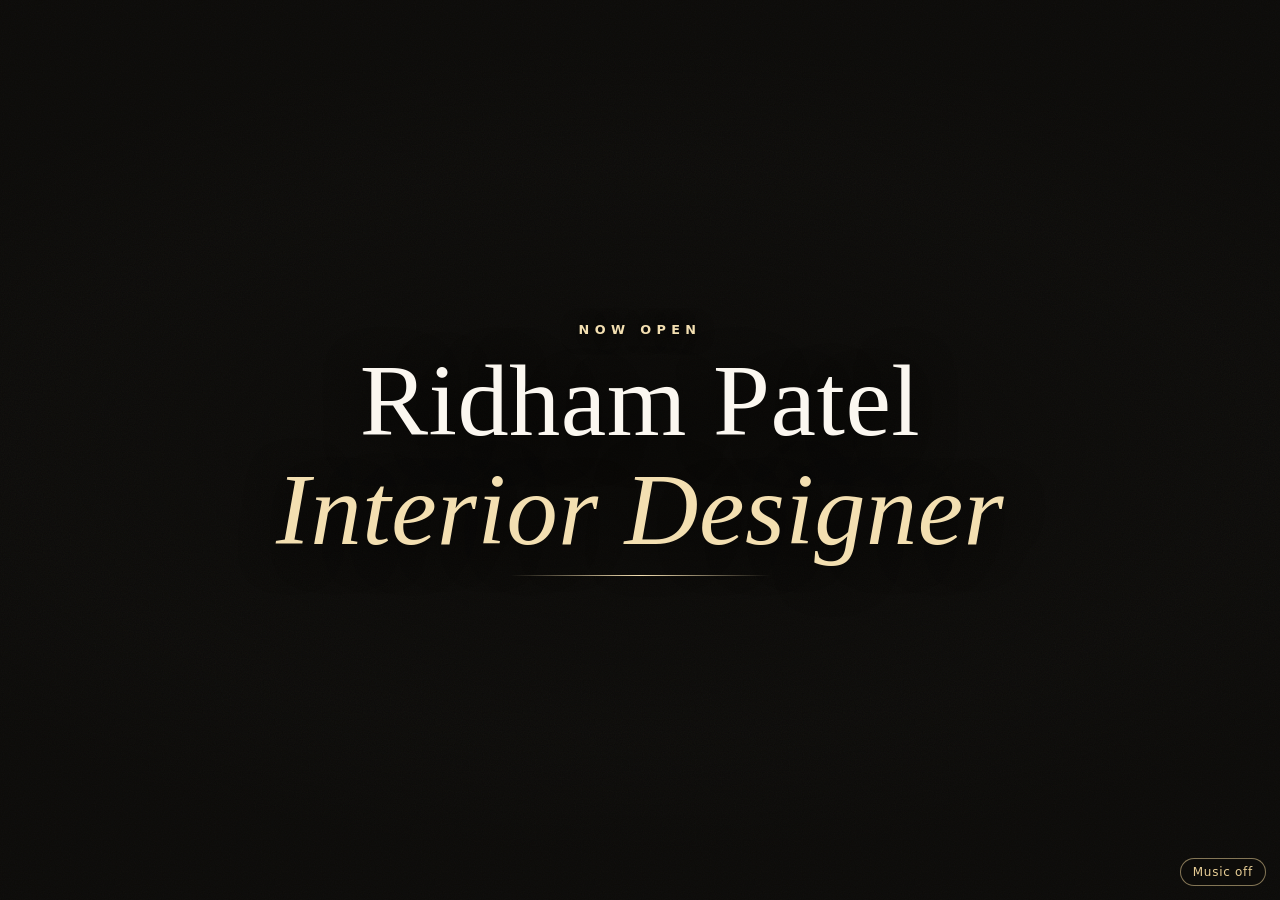
==== commit 85d04103: "Add background music toggle to launch page" ====
--- a/launch/index.html
+++ b/launch/index.html
@@ -35,6 +35,7 @@
 .in::-webkit-scrollbar{display:none}
 .mark{width:92px;height:92px;overflow:visible;filter:drop-shadow(0 10px 30px rgba(217,188,134,.35));animation:markIn 1.4s var(--ease) both,float 6s ease-in-out 1.4s infinite}
 
+.under{position:relative;margin:14px 0 0;font:500 .8rem/1.4 var(--sans);letter-spacing:.06em;color:var(--ink);opacity:.85}.under a{color:var(--gold);text-decoration:none;border-bottom:1px solid rgba(217,188,134,.4)}
 .eyebrow{margin:22px 0 0;font:600 .7rem/1.4 var(--sans);letter-spacing:.28em;text-transform:uppercase;color:var(--gold);display:flex;align-items:center;justify-content:center;gap:12px;animation:up 1s var(--ease) .2s both}
 .eyebrow::before,.eyebrow::after{content:"";width:26px;height:1px;background:var(--gold2);flex:none}
 h1{margin:22px 0 0;font:500 clamp(3.2rem,8.6vw,7rem)/.98 var(--serif);letter-spacing:-.01em;color:#F6F1EA;animation:up 1.1s var(--ease) .32s both}
@@ -126,7 +127,6 @@
   <div class="glow" aria-hidden="true"></div>
   <canvas id="dust" aria-hidden="true"></canvas>
   <i class="grain" aria-hidden="true"></i>
-  <div class="frame" aria-hidden="true"></div>
   <main class="in" id="in">
     <svg class="mark rp2" viewBox="-6 -6 212 212" role="img" aria-label="Ridham Patel Interior Designer logo"><defs><linearGradient id="rpg-cd" gradientUnits="userSpaceOnUse" x1="10" y1="10" x2="190" y2="190"><stop offset="0" style="stop-color:var(--lg0,#8C6420)"/><stop offset=".22" style="stop-color:var(--lg1,#D9AE5C)"/><stop offset=".40" style="stop-color:var(--lg2,#F8E7AE)"/><stop offset=".52" style="stop-color:var(--lg3,#E3C27A)"/><stop offset=".66" style="stop-color:var(--lg4,#AF8236)"/><stop offset=".84" style="stop-color:var(--lg5,#EDD18E)"/><stop offset="1" style="stop-color:var(--lg6,#9A6F2A)"/></linearGradient></defs><path style="fill:url(#rpg-cd);stroke:none" d="M187.14 95.72 L187.01 93.58 L186.83 91.45 L186.59 89.32 L186.31 87.20 L185.97 85.08 L185.57 82.98 L185.13 80.88 L184.64 78.80 L184.09 76.73 L183.49 74.67 L182.85 72.63 L182.15 70.61 L181.40 68.60 L180.61 66.61 L179.76 64.64 L178.87 62.70 L177.93 60.77 L176.95 58.87 L175.92 56.99 L174.84 55.14 L173.71 53.32 L172.55 51.53 L171.33 49.76 L170.08 48.03 L168.78 46.32 L167.45 44.65 L166.07 43.01 L164.65 41.41 L163.19 39.84 L161.70 38.30 L160.16 36.81 L158.59 35.35 L156.99 33.93 L155.35 32.55 L153.68 31.22 L151.97 29.92 L150.24 28.67 L148.47 27.45 L146.68 26.29 L144.86 25.16 L143.01 24.08 L141.13 23.05 L139.23 22.07 L137.30 21.13 L135.36 20.24 L133.39 19.39 L131.40 18.60 L129.39 17.85 L127.37 17.15 L125.33 16.51 L123.27 15.91 L121.20 15.36 L119.12 14.87 L117.02 14.43 L114.92 14.03 L112.80 13.69 L110.68 13.41 L108.55 13.17 L106.42 12.99 L104.28 12.86 L102.14 12.78 L100.00 12.75 L97.86 12.78 L95.72 12.86 L93.58 12.99 L91.45 13.17 L89.32 13.41 L87.20 13.69 L85.08 14.03 L82.98 14.43 L80.88 14.87 L78.80 15.36 L76.73 15.91 L74.67 16.51 L72.63 17.15 L70.61 17.85 L68.60 18.60 L66.61 19.39 L64.64 20.24 L62.70 21.13 L60.77 22.07 L58.87 23.05 L56.99 24.08 L55.14 25.16 L53.32 26.29 L51.53 27.45 L49.76 28.67 L48.03 29.92 L46.32 31.22 L44.65 32.55 L43.01 33.93 L41.41 35.35 L39.84 36.81 L38.30 38.30 L36.81 39.84 L35.35 41.41 L33.93 43.01 L32.55 44.65 L31.22 46.32 L29.92 48.03 L28.67 49.76 L27.45 51.53 L26.29 53.32 L25.16 55.14 L24.08 56.99 L23.05 58.87 L22.07 60.77 L21.13 62.70 L20.24 64.64 L19.39 66.61 L18.60 68.60 L17.85 70.61 L17.15 72.63 L16.51 74.67 L15.91 76.73 L15.36 78.80 L14.87 80.88 L14.43 82.98 L14.03 85.08 L13.69 87.20 L13.41 89.32 L13.17 91.45 L12.99 93.58 L12.86 95.72 L12.78 97.86 L12.75 100.00 L12.78 102.14 L12.86 104.28 L12.99 106.42 L13.17 108.55 L13.41 110.68 L13.69 112.80 L14.03 114.92 L14.43 117.02 L14.87 119.12 L15.36 121.20 L15.91 123.27 L16.51 125.33 L17.15 127.37 L17.85 129.39 L18.60 131.40 L19.39 133.39 L20.24 135.36 L21.13 137.30 L22.07 139.23 L23.05 141.13 L24.08 143.01 L25.16 144.86 L26.29 146.68 L27.45 148.47 L28.67 150.24 L29.92 151.97 L31.22 153.68 L32.55 155.35 L33.93 156.99 L35.35 158.59 L36.81 160.16 L38.30 161.70 L39.84 163.19 L41.41 164.65 L43.01 166.07 L44.65 167.45 L46.32 168.78 L48.03 170.08 L49.76 171.33 L51.53 172.55 L53.32 173.71 L55.14 174.84 L56.99 175.92 L58.87 176.95 L60.77 177.93 L62.70 178.87 L64.64 179.76 L66.61 180.61 L68.60 181.40 L70.61 182.15 L72.63 182.85 L74.67 183.49 L76.73 184.09 L78.80 184.64 L80.88 185.13 L82.98 185.57 L85.08 185.97 L87.20 186.31 L89.32 186.59 L91.45 186.83 L93.58 187.01 L95.72 187.14 L97.60 187.21 L97.60 180.71 L96.04 180.65 L94.06 180.53 L92.09 180.36 L90.12 180.14 L88.15 179.88 L86.19 179.56 L84.25 179.20 L82.31 178.79 L80.38 178.33 L78.46 177.82 L76.56 177.27 L74.67 176.67 L72.80 176.03 L70.94 175.34 L69.10 174.60 L67.28 173.82 L65.47 173.00 L63.69 172.13 L61.93 171.22 L60.20 170.26 L58.49 169.26 L56.80 168.22 L55.14 167.14 L53.50 166.02 L51.90 164.86 L50.32 163.66 L48.77 162.42 L47.26 161.14 L45.77 159.83 L44.32 158.48 L42.90 157.10 L41.52 155.68 L40.17 154.23 L38.86 152.74 L37.58 151.23 L36.34 149.68 L35.14 148.10 L33.98 146.50 L32.86 144.86 L31.78 143.20 L30.74 141.51 L29.74 139.80 L28.78 138.07 L27.87 136.31 L27.00 134.53 L26.18 132.72 L25.40 130.90 L24.66 129.06 L23.97 127.20 L23.33 125.33 L22.73 123.44 L22.18 121.54 L21.67 119.62 L21.21 117.69 L20.80 115.75 L20.44 113.81 L20.12 111.85 L19.86 109.88 L19.64 107.91 L19.47 105.94 L19.35 103.96 L19.27 101.98 L19.25 100.00 L19.27 98.02 L19.35 96.04 L19.47 94.06 L19.64 92.09 L19.86 90.12 L20.12 88.15 L20.44 86.19 L20.80 84.25 L21.21 82.31 L21.67 80.38 L22.18 78.46 L22.73 76.56 L23.33 74.67 L23.97 72.80 L24.66 70.94 L25.40 69.10 L26.18 67.28 L27.00 65.47 L27.87 63.69 L28.78 61.93 L29.74 60.20 L30.74 58.49 L31.78 56.80 L32.86 55.14 L33.98 53.50 L35.14 51.90 L36.34 50.32 L37.58 48.77 L38.86 47.26 L40.17 45.77 L41.52 44.32 L42.90 42.90 L44.32 41.52 L45.77 40.17 L46.00 39.97 L46.00 37.40 L49.00 37.40 L50.32 36.34 L51.90 35.14 L53.50 33.98 L55.14 32.86 L56.80 31.78 L58.49 30.74 L60.20 29.74 L61.93 28.78 L63.69 27.87 L65.47 27.00 L67.28 26.18 L69.10 25.40 L70.94 24.66 L72.80 23.97 L74.67 23.33 L76.56 22.73 L78.46 22.18 L80.38 21.67 L82.31 21.21 L84.25 20.80 L86.19 20.44 L88.15 20.12 L90.12 19.86 L92.09 19.64 L94.06 19.47 L96.04 19.35 L98.02 19.27 L100.00 19.25 L101.98 19.27 L103.96 19.35 L105.94 19.47 L107.91 19.64 L109.88 19.86 L111.85 20.12 L113.81 20.44 L115.75 20.80 L117.69 21.21 L119.62 21.67 L121.54 22.18 L123.44 22.73 L125.33 23.33 L127.20 23.97 L129.06 24.66 L130.90 25.40 L132.72 26.18 L134.53 27.00 L136.31 27.87 L138.07 28.78 L139.80 29.74 L141.51 30.74 L143.20 31.78 L144.86 32.86 L146.50 33.98 L148.10 35.14 L149.68 36.34 L151.23 37.58 L152.74 38.86 L154.23 40.17 L155.68 41.52 L157.10 42.90 L158.48 44.32 L159.83 45.77 L161.14 47.26 L162.42 48.77 L163.66 50.32 L164.86 51.90 L166.02 53.50 L167.14 55.14 L168.22 56.80 L169.26 58.49 L170.26 60.20 L171.22 61.93 L172.13 63.69 L173.00 65.47 L173.82 67.28 L174.60 69.10 L175.34 70.94 L176.03 72.80 L176.67 74.67 L177.27 76.56 L177.82 78.46 L178.33 80.38 L178.79 82.31 L179.20 84.25 L179.56 86.19 L179.88 88.15 L180.14 90.12 L180.36 92.09 L180.53 94.06 L180.65 96.04 L180.73 98.02 L180.75 100.00 L180.73 101.98 L180.65 103.96 L180.53 105.94 L180.36 107.91 L180.14 109.88 L179.88 111.85 L179.56 113.81 L179.20 115.75 L178.79 117.69 L178.33 119.62 L177.82 121.54 L177.27 123.44 L176.67 125.33 L176.03 127.20 L175.34 129.06 L174.60 130.90 L173.82 132.72 L173.00 134.53 L172.13 136.31 L171.22 138.07 L170.26 139.80 L169.26 141.51 L168.22 143.20 L167.14 144.86 L166.02 146.50 L164.86 148.10 L163.66 149.68 L162.42 151.23 L161.14 152.74 L159.83 154.23 L158.48 155.68 L157.10 157.10 L155.68 158.48 L154.23 159.83 L152.74 161.14 L151.23 162.42 L149.68 163.66 L148.73 164.38 L152.80 169.46 L153.68 168.78 L155.35 167.45 L156.99 166.07 L158.59 164.65 L160.16 163.19 L161.70 161.70 L163.19 160.16 L164.65 158.59 L166.07 156.99 L167.45 155.35 L168.78 153.68 L170.08 151.97 L171.33 150.24 L172.55 148.47 L173.71 146.68 L174.84 144.86 L175.92 143.01 L176.95 141.13 L177.93 139.23 L178.87 137.30 L179.76 135.36 L180.61 133.39 L181.40 131.40 L182.15 129.39 L182.85 127.37 L183.49 125.33 L184.09 123.27 L184.64 121.20 L185.13 119.12 L185.57 117.02 L185.97 114.92 L186.31 112.80 L186.59 110.68 L186.83 108.55 L187.01 106.42 L187.14 104.28 L187.22 102.14 L187.25 100.00 L187.22 97.86Z"/><path style="fill:url(#rpg-cd);stroke:none" d="M133.01 125.18 L134.87 124.87 L136.71 124.44 L138.52 123.89 L140.29 123.23 L142.01 122.45 L143.67 121.56 L145.28 120.56 L146.81 119.46 L148.27 118.26 L149.65 116.97 L150.94 115.59 L152.14 114.13 L153.24 112.60 L154.24 110.99 L155.13 109.33 L155.91 107.61 L156.57 105.84 L157.12 104.03 L157.55 102.19 L157.86 100.33 L158.04 98.45 L158.10 96.56 L158.04 94.67 L157.86 92.79 L157.55 90.93 L157.12 89.09 L156.57 87.28 L155.91 85.51 L155.13 83.79 L154.24 82.13 L153.24 80.52 L152.14 78.99 L150.94 77.53 L149.65 76.15 L148.27 74.86 L146.81 73.66 L145.28 72.56 L143.67 71.56 L142.01 70.67 L140.29 69.89 L138.52 69.23 L136.71 68.68 L134.87 68.25 L133.01 67.94 L131.13 67.76 L129.35 67.70 L115.10 67.70 L108.60 67.70 L102.10 67.70 L102.10 106.09 L117.57 125.42 L129.35 125.42 L131.13 125.36ZM132.33 81.01 L133.34 81.24 L134.34 81.54 L135.31 81.91 L136.25 82.34 L137.17 82.83 L138.05 83.38 L138.89 83.98 L139.69 84.64 L140.45 85.35 L141.16 86.11 L141.82 86.91 L142.42 87.75 L142.97 88.63 L143.46 89.55 L143.89 90.49 L144.26 91.46 L144.56 92.46 L144.79 93.47 L144.96 94.49 L145.06 95.52 L145.10 96.56 L145.06 97.60 L144.96 98.63 L144.79 99.65 L144.56 100.66 L144.26 101.66 L143.89 102.63 L143.46 103.57 L142.97 104.49 L142.42 105.37 L141.82 106.21 L141.16 107.01 L140.45 107.77 L139.69 108.48 L138.89 109.14 L138.05 109.74 L137.17 110.29 L136.25 110.78 L135.31 111.21 L134.34 111.58 L133.34 111.88 L132.33 112.11 L131.31 112.28 L130.28 112.38 L129.13 112.42 L115.10 112.42 L115.10 80.70 L129.13 80.70 L130.28 80.74 L131.31 80.84ZM93.68 94.76 L95.21 93.66 L96.67 92.46 L97.60 91.59 L97.60 63.20 L105.49 63.20 L104.97 61.48 L104.31 59.71 L103.53 57.99 L102.64 56.33 L101.64 54.72 L100.54 53.19 L99.34 51.73 L98.05 50.35 L96.67 49.06 L95.21 47.86 L93.68 46.76 L92.07 45.76 L90.41 44.87 L88.69 44.09 L86.92 43.43 L85.11 42.88 L83.27 42.45 L81.41 42.14 L79.53 41.96 L77.75 41.90 L50.50 41.90 L50.50 143.00 L63.50 143.00 L63.50 99.62 L74.52 99.62 L143.78 186.20 L153.93 178.08 L89.22 97.19 L90.41 96.65 L92.07 95.76ZM80.73 55.21 L81.74 55.44 L82.74 55.74 L83.71 56.11 L84.65 56.54 L85.57 57.03 L86.45 57.58 L87.29 58.18 L88.09 58.84 L88.85 59.55 L89.56 60.31 L90.22 61.11 L90.82 61.95 L91.37 62.83 L91.86 63.75 L92.29 64.69 L92.66 65.66 L92.96 66.66 L93.19 67.67 L93.36 68.69 L93.46 69.72 L93.50 70.76 L93.46 71.80 L93.36 72.83 L93.19 73.85 L92.96 74.86 L92.66 75.86 L92.29 76.83 L91.86 77.77 L91.37 78.69 L90.82 79.57 L90.22 80.41 L89.56 81.21 L88.85 81.97 L88.09 82.68 L87.29 83.34 L86.45 83.94 L85.57 84.49 L84.65 84.98 L83.71 85.41 L82.74 85.78 L81.74 86.08 L80.73 86.31 L79.71 86.48 L78.68 86.58 L77.53 86.62 L63.50 86.62 L63.50 54.90 L77.53 54.90 L78.68 54.94 L79.71 55.04ZM115.10 157.55 L102.10 141.30 L102.10 196.00 L115.10 196.00Z"/></svg>
     <p class="eyebrow">Ridham Patel Interior Designer · Gandhinagar</p>
@@ -148,6 +148,8 @@
       <a class="btn" href="tel:+919978621029"><svg viewBox="0 0 24 24" aria-hidden="true"><path d="M6.6 10.8a15.1 15.1 0 0 0 6.6 6.6l2.2-2.2a1 1 0 0 1 1-.25 11.4 11.4 0 0 0 3.6.57 1 1 0 0 1 1 1V20a1 1 0 0 1-1 1A17 17 0 0 1 3 4a1 1 0 0 1 1-1h3.5a1 1 0 0 1 1 1c0 1.25.2 2.45.57 3.57a1 1 0 0 1-.25 1z"/></svg>Call for Turnkey</a>
       <a class="btn btn--ghost" href="https://wa.me/919978621029?text=Hi%20Ridham%2C%20I%20saw%20your%20portfolio%20and%20would%20like%20a%20free%20consultation%20for%20my%20space." target="_blank" rel="noopener"><svg viewBox="0 0 24 24" aria-hidden="true"><path d="M12 2a10 10 0 0 0-8.6 15.1L2 22l5-1.3A10 10 0 1 0 12 2zm0 18.2a8.2 8.2 0 0 1-4.2-1.2l-.3-.2-3 .8.8-2.9-.2-.3A8.2 8.2 0 1 1 12 20.2zm4.5-6.1c-.2-.1-1.5-.7-1.7-.8s-.4-.1-.6.1-.7.8-.8 1-.3.2-.5.1a6.7 6.7 0 0 1-3.3-2.9c-.3-.4.3-.4.7-1.3.1-.2 0-.3 0-.4l-.8-1.8c-.2-.5-.4-.4-.6-.4h-.5a1 1 0 0 0-.7.3 3 3 0 0 0-.9 2.2 5.1 5.1 0 0 0 1.1 2.7 11.6 11.6 0 0 0 4.5 4c1.7.7 2.3.8 3.2.6a2.7 2.7 0 0 0 1.8-1.2 2.2 2.2 0 0 0 .1-1.3c0-.1-.2-.2-.5-.3z"/></svg>WhatsApp</a>
     </div>
+    <p class="under">Work under <a href="https://www.instagram.com/p_square_interior_studio/" target="_blank" rel="noopener">P Square Interior Studio</a></p>
+    <p class="under"><a href="https://www.instagram.com/p_square_interior_studio/" target="_blank" rel="noopener">Instagram: @p_square_interior_studio</a></p>
     <p class="foot">© <span id="yr">2026</span> Ridham Patel Interior Designer</p>
   </main>
   <div class="rt" aria-hidden="true"><span class="rt-e">Now open</span><span class="rt-h">Ridham Patel <em>Interior Designer</em></span><span class="rt-l"></span></div>
@@ -221,5 +223,13 @@
 requestAnimationFrame(f);
 })();
 </script>
+<button id="rp-music" type="button" aria-pressed="false" style="position:fixed;right:14px;bottom:14px;z-index:9999;padding:7px 12px;border:1px solid rgba(232,206,150,.55);border-radius:999px;background:rgba(14,13,11,.72);color:#E8CE96;font:500 12px/1 Manrope,system-ui,sans-serif;letter-spacing:.06em;cursor:pointer;-webkit-tap-highlight-color:transparent">Music off</button>
+<audio id="rp-music-audio" src="assets/music.mp3" loop preload="none"></audio>
+<script>
+(function(){var b=document.getElementById("rp-music"),a=document.getElementById("rp-music-audio");if(!b||!a)return;var on=false;a.muted=true;
+function paint(){b.textContent=on?"Music on":"Music off";b.setAttribute("aria-pressed",on?"true":"false")}
+b.addEventListener("click",function(){on=!on;if(on){a.muted=false;var p=a.play();if(p&&p.catch)p.catch(function(){on=false;a.muted=true;paint()})}else{a.muted=true;a.pause()}paint()});
+paint()})();
+</script>
 </body>
 </html>
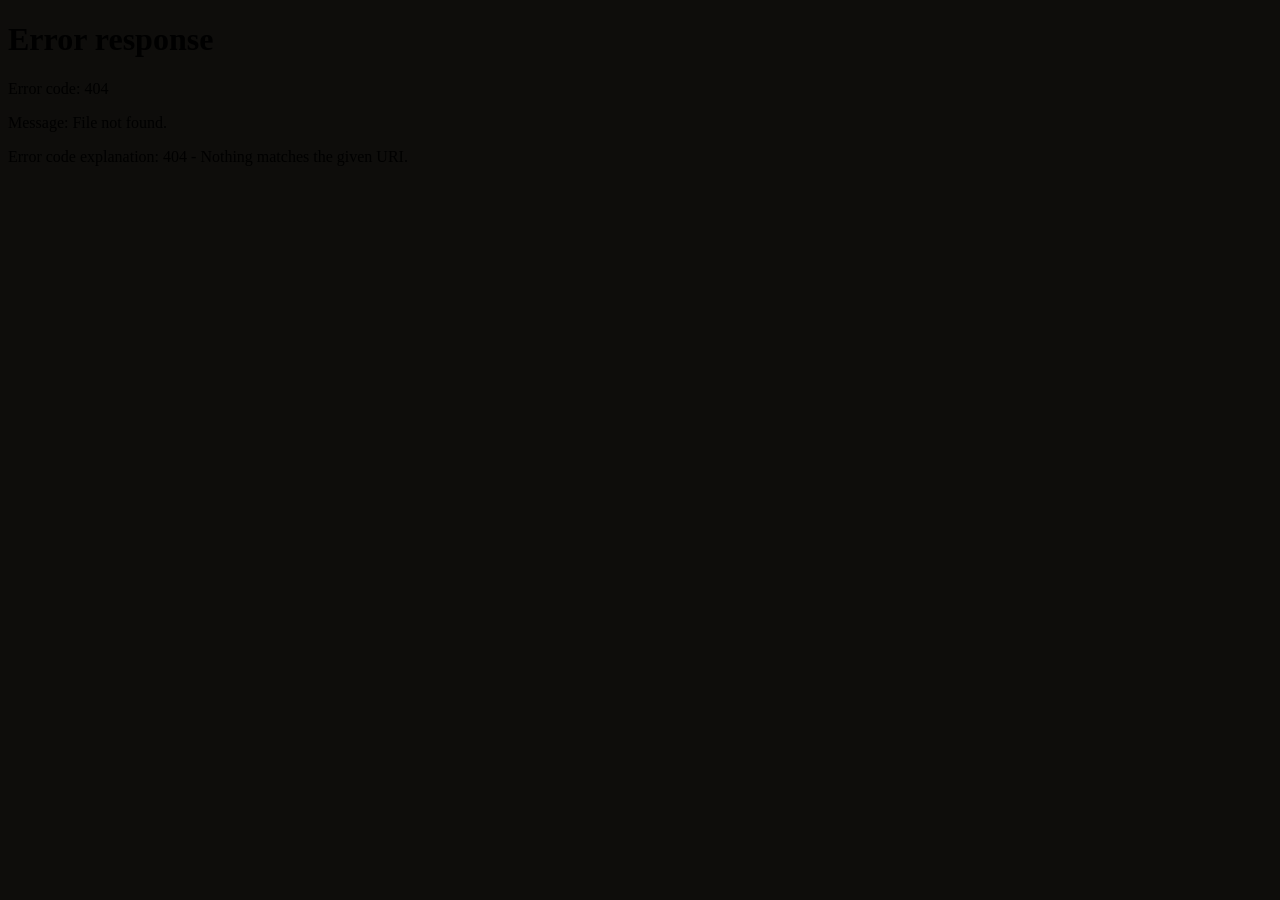
==== commit 0dbdd7aa: "Intro then full site at launch" ====
--- a/launch/index.html
+++ b/launch/index.html
@@ -194,7 +194,7 @@
       if(++n>=15)return "/";return sleep(1000).then(tryOnce)}).catch(function(){if(++n>=15)return "/";return sleep(1000).then(tryOnce)})}
   return tryOnce();
 }
-function reveal(){
+function reveal(){if(!window.LAUNCH_INTRO_START){setTimeout(reveal,100);return}window.LAUNCH_INTRO_START();return;
   var site=findSite(),f=calm?0.05:1;
   if(film){try{film.currentTime=0;var p=film.play();if(p&&p.catch)p.catch(function(){})}catch(e){}}
   stage.classList.add("opening");
@@ -231,5 +231,44 @@
 b.addEventListener("click",function(){on=!on;if(on){a.muted=false;var p=a.play();if(p&&p.catch)p.catch(function(){on=false;a.muted=true;paint()})}else{a.muted=true;a.pause()}paint()});
 paint()})();
 </script>
+<script>
+/* Launch sequence (09:00 IST, 14 Nov): the countdown hands over to the intro film on this same address, then the full site opens in place. */
+(function(){
+  var TARGET=Date.parse("2026-11-14T09:00:00+05:30"),SRC="/assets/intro.mp4",SITE="/full/?preview=1";
+  var o=null,v=null,started=false,ended=false;
+  function build(){
+    if(o)return;
+    o=document.createElement("div");
+    o.setAttribute("style","position:fixed;inset:0;z-index:2147483600;background:#0E0D0B;opacity:0;pointer-events:none;transition:opacity .4s");
+    v=document.createElement("video");
+    v.muted=true;v.defaultMuted=true;v.setAttribute("playsinline","");v.setAttribute("webkit-playsinline","");
+    v.preload="auto";v.src=SRC;
+    v.setAttribute("style","position:absolute;inset:0;width:100%;height:100%;object-fit:cover;background:#0E0D0B");
+    v.addEventListener("ended",toSite);v.addEventListener("error",toSite);
+    o.appendChild(v);document.body.appendChild(o);
+  }
+  function toSite(){
+    if(ended||!o)return;ended=true;
+    var f=document.createElement("iframe");
+    f.src=SITE;f.title="Site";
+    f.setAttribute("style","position:absolute;inset:0;width:100%;height:100%;border:0;background:#0E0D0B;opacity:0;transition:opacity .6s");
+    o.appendChild(f);
+    requestAnimationFrame(function(){requestAnimationFrame(function(){f.style.opacity="1";});});
+    setTimeout(function(){try{v.pause();v.removeAttribute("src");v.load();v.remove();}catch(e){}},900);
+  }
+  function start(){
+    if(started)return;started=true;build();
+    var m=document.getElementById("rp-music-audio");if(m){try{m.pause();}catch(e){}}
+    o.style.opacity="1";o.style.pointerEvents="auto";
+    v.muted=false;
+    var p=v.play();
+    if(p&&p.catch)p.catch(function(){v.muted=true;var r=v.play();if(r&&r.catch)r.catch(toSite);});
+    setTimeout(toSite,26000);
+  }
+  function arm(){var left=TARGET-Date.now();if(left<=60000){build();return;}setTimeout(arm,Math.min(left-60000,600000));}
+  arm();
+  window.LAUNCH_INTRO_START=start;
+})();
+</script>
 </body>
 </html>
